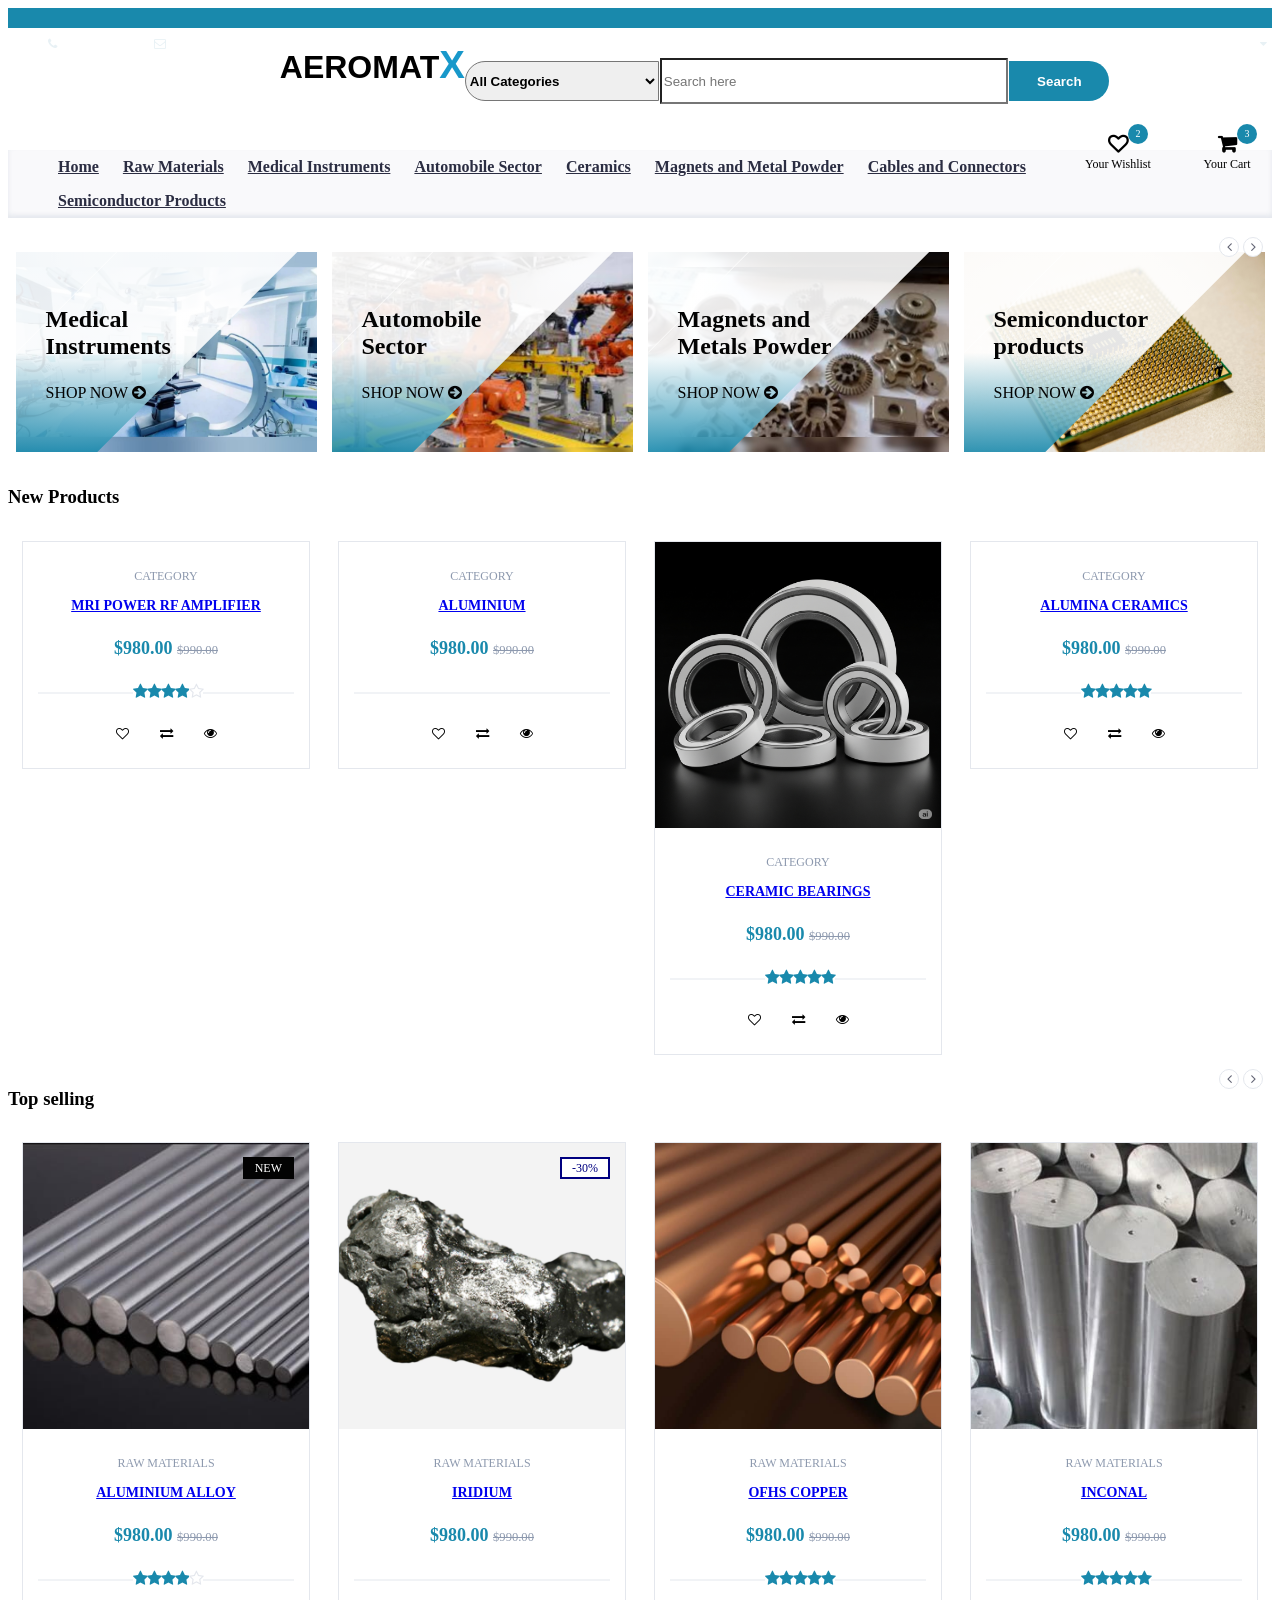
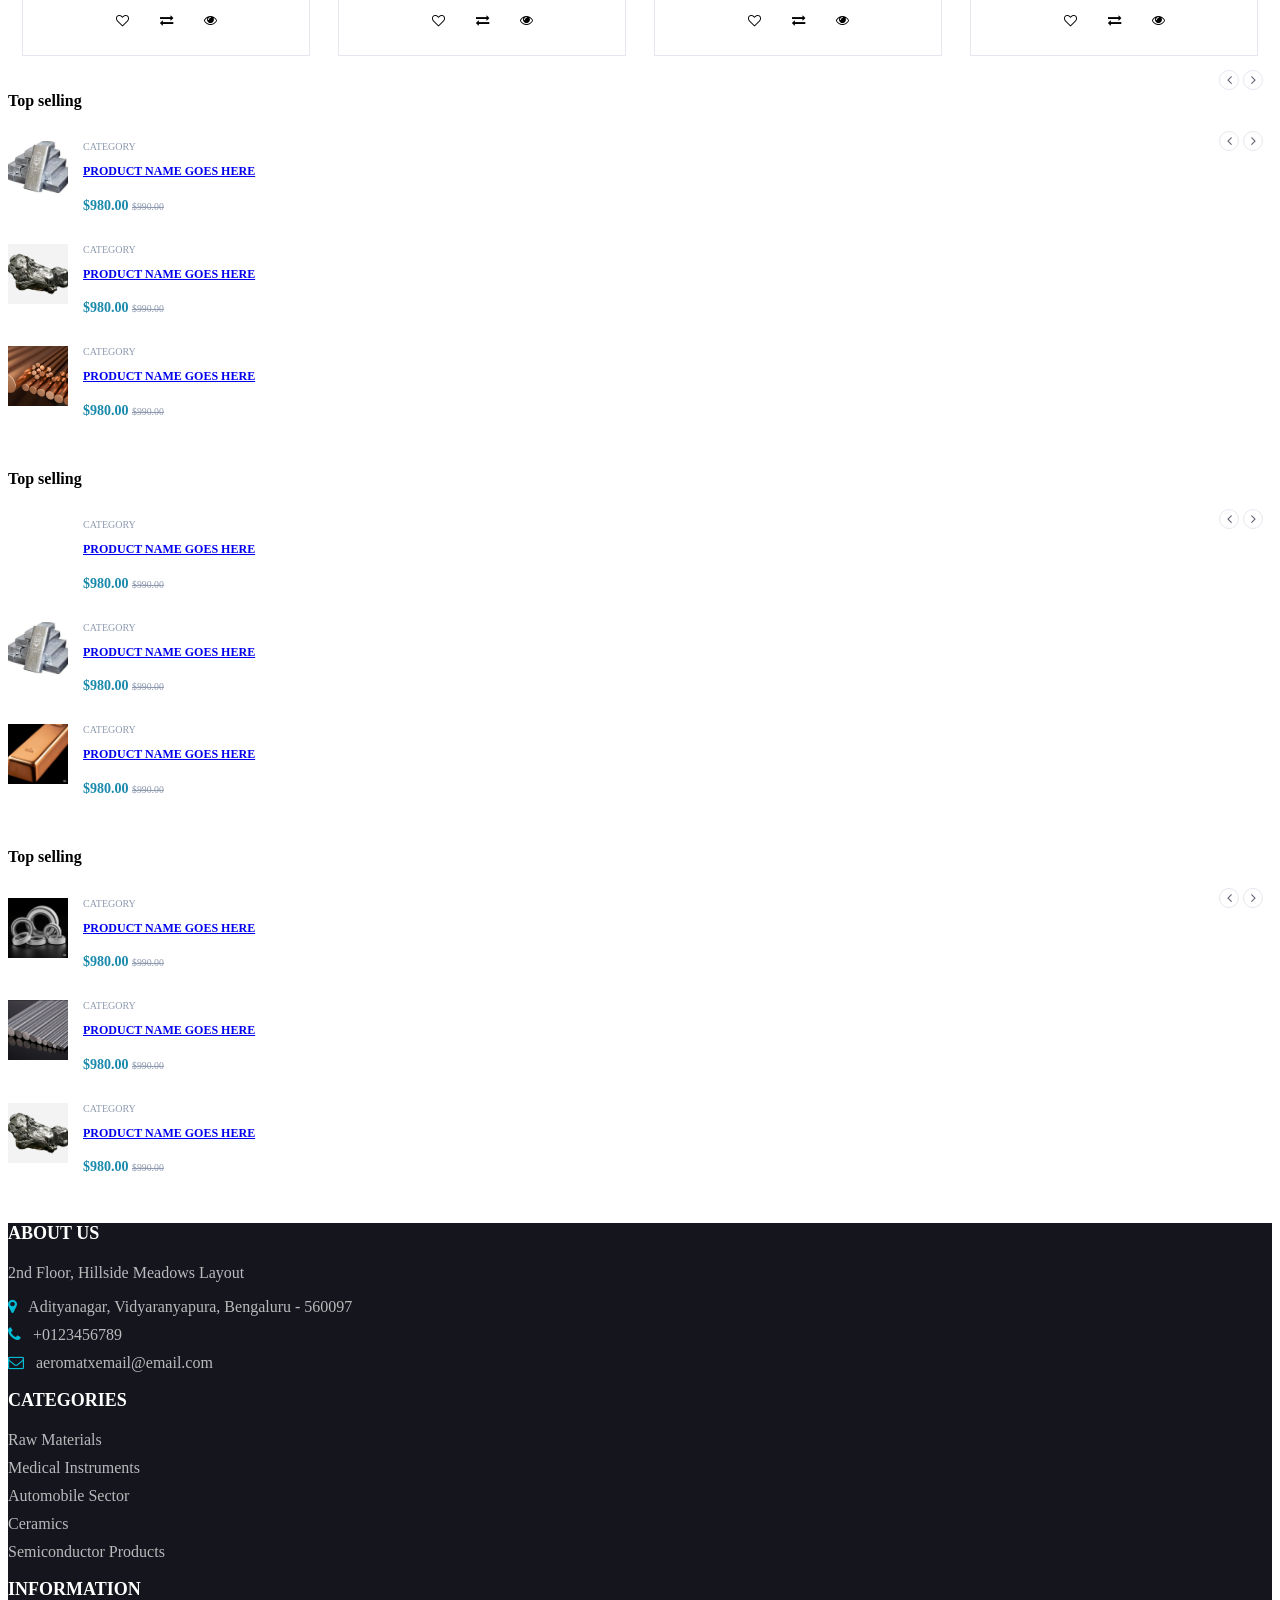
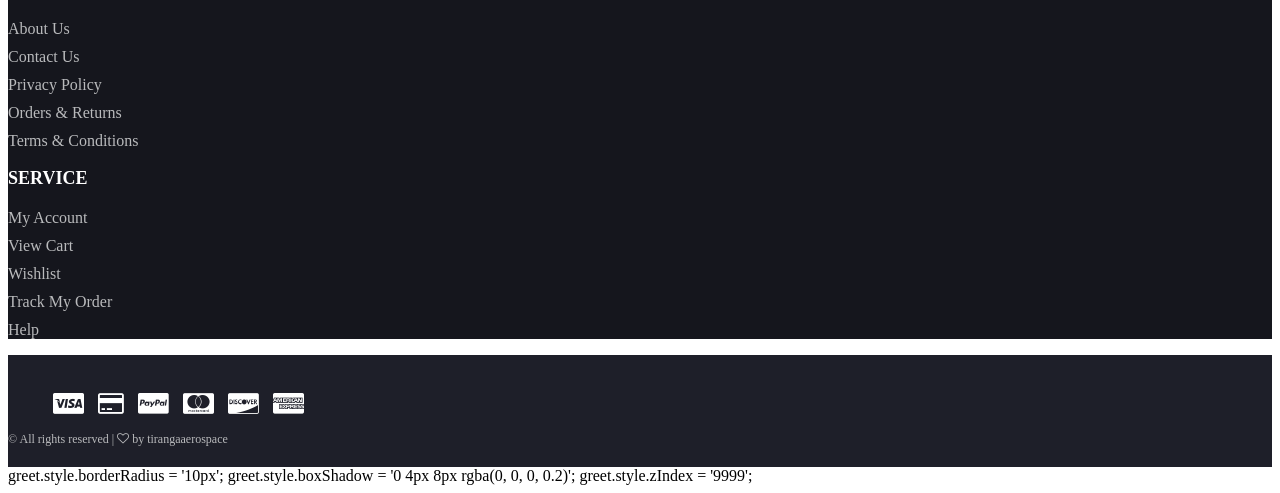
==== src/main/resources/static/index.html @ ff1bffb3 "Initial commit" ====
<!DOCTYPE html>
<html lang="en">
	<head>
		<meta charset="utf-8">
		<meta http-equiv="X-UA-Compatible" content="IE=edge">
		<meta name="viewport" content="width=device-width, initial-scale=1">
		 <!-- The above 3 meta tags *must* come first in the head; any other head content must come *after* these tags -->

		<title>AEROMATX</title>

		<!-- Google font -->
		<link href="https://fonts.googleapis.com/css?family=Montserrat:400,500,700" rel="stylesheet">

		<!-- Bootstrap -->
		<link type="text/css" rel="stylesheet" href="css/bootstrap.min.css"/>

		<!-- Slick -->
		<link type="text/css" rel="stylesheet" href="css/slick.css"/>
		<link type="text/css" rel="stylesheet" href="css/slick-theme.css"/>

		<!-- nouislider -->
		<link type="text/css" rel="stylesheet" href="css/nouislider.min.css"/>

		<!-- Font Awesome Icon -->
		<link rel="stylesheet" href="css/font-awesome.min.css">

		<!-- Custom stlylesheet -->
		<link type="text/css" rel="stylesheet" href="css/index.css"/>

		<!-- HTML5 shim and Respond.js for IE8 support of HTML5 elements and media queries -->
		<!-- WARNING: Respond.js doesn't work if you view the page via file:// -->
		<!--[if lt IE 9]>
		  <script src="https://oss.maxcdn.com/html5shiv/3.7.3/html5shiv.min.js"></script>
		  <script src="https://oss.maxcdn.com/respond/1.4.2/respond.min.js"></script>
		<![endif]-->

    </head>
	<style>
		
	</style>
	<body>
		<!-- HEADER -->
		<div id="header-placeholder"></div>
		<!-- /NAVIGATION -->

		<!-- SECTION -->
		<div class="section">
			<!-- container -->
			<div class="container">
				<!-- row -->
				<div class="row">
					<div class="col-md-12">
						<div class="section-title">
							<h3 class="title"></h3>
							<div class="section-nav">
								<div id="slick-nav-shop" class="products-slick-nav"></div>
							</div>
						</div>
						<div class="products-slick" data-nav="#slick-nav-shop">
							<!-- shop -->
							<div class="shop">
								<div class="shop-img">
									<img src="./img/rawm.jpg" alt="">
								</div>
								<div class="shop-body">
									<h3>Raw <br>Materials</h3>
									<a href="store.html" class="cta-btn">Shop now <i class="fa fa-arrow-circle-right"></i></a>
								</div>
							</div>
							<!-- /shop -->
							<!-- shop -->
							<div class="shop">
								<div class="shop-img">
									<img src="./img/medicalwww.jpeg" alt="">
								</div>
								<div class="shop-body">
									<h3>Medical <br>Instruments</h3>
									<a href="" class="cta-btn">Shop now <i class="fa fa-arrow-circle-right"></i></a>
								</div>
							</div>
							<!-- /shop -->
							<!-- shop -->
							<div class="shop">
								<div class="shop-img">
									<img src="./img/automobile2.jpeg" alt="">
								</div>
								<div class="shop-body">
									<h3>Automobile <br>Sector</h3>
									<a href="store.html" class="cta-btn">Shop now <i class="fa fa-arrow-circle-right"></i></a>
								</div>
							</div>
							<!-- /shop -->
							<!-- shop -->
							<div class="shop">
								<div class="shop-img">
									<img src="./img/metalsandpowder.jpeg" alt="">
								</div>
								<div class="shop-body">
									<h3>Magnets and <br>Metals Powder</h3>
									<a href="#" class="cta-btn">Shop now <i class="fa fa-arrow-circle-right"></i></a>
								</div>
							</div>
							<!-- /shop -->
							<!-- shop -->
							<div class="shop">
								<div class="shop-img">
									<img src="./img/semiconductor.jpg" alt="">
								</div>
								<div class="shop-body">
									<h3>Semiconductor<br>products</h3>
									<a href="#" class="cta-btn">Shop now <i class="fa fa-arrow-circle-right"></i></a>
								</div>
							</div>
							<!-- /shop -->
							 <div class="shop">
								<div class="shop-img">
									<img src="./img/semiconductor.jpg" alt="">
								</div>
								<div class="shop-body">
									<h3>Cermics</h3>
									<a href="#" class="cta-btn">Shop now <i class="fa fa-arrow-circle-right"></i></a>
								</div>
							</div>
							<!-- /shop -->
							 <div class="shop">
								<div class="shop-img">
									<img src="./img/cables-connectors-1173522.jpg" alt="">
								</div>
								<div class="shop-body">
									<h3>Cables<br>and Connectors</h3>
									<a href="#" class="cta-btn">Shop now <i class="fa fa-arrow-circle-right"></i></a>
								</div>
							</div>
							<!-- /shop -->
						</div>
					</div>
				</div>
				<!-- /row -->
			</div>
			<!-- /container -->
		</div>
		<!-- /SECTION -->

		<!-- SECTION -->
		<div class="section">
			<!-- container -->
			<div class="container">
				<!-- row -->
				<div class="row">

					<!-- section title -->
					<div class="col-md-12">
						<div class="section-title">
							<h3 class="title">New Products</h3>
							<!-- <div class="section-nav">
								<ul class="section-tab-nav tab-nav">
									<li class="active"><a data-toggle="tab" href="#tab1">Raw Materials</a></li>
									<li><a data-toggle="tab" href="#tab1">Medical Instruments</a></li>
									<li><a data-toggle="tab" href="#tab1">Automobile Sector</a></li>
									<li><a data-toggle="tab" href="#tab1">Ceramics</a></li>
									<li><a data-toggle="tab" href="#tab1">Magnets and Metal Powder</a></li>
									<li><a data-toggle="tab" href="#tab1">Cables and Connectors</a></li>
									<li><a data-toggle="tab" href="#tab1">Semiconductor Products</a></li>
								</ul>
							</div>
						</div>
					</div> -->
					<!-- /section title -->

					<!-- Products tab & slick -->
					<div class="col-md-12">
						<div class="row">
							<div class="products-tabs">
								<!-- tab -->
								<div id="tab1" class="tab-pane active">
									<div class="products-slick" data-nav="#slick-nav-1">
										<!-- product -->
										<div class="product">
											<div class="product-img">
												<img src="./img/RF Ablation generators.png" alt="">
												<div class="product-label">
													<span class="sale">-30%</span>
													<span class="new">NEW</span>
												</div>
											</div>
											<div class="product-body">
												<p class="product-category">Category</p>
												<h3 class="product-name"><a href="#">RF Ablation generators</a></h3>
												<h4 class="product-price">$980.00 <del class="product-old-price">$990.00</del></h4>
												<div class="product-rating">
													<i class="fa fa-star"></i>
													<i class="fa fa-star"></i>
													<i class="fa fa-star"></i>
													<i class="fa fa-star"></i>
													<i class="fa fa-star"></i>
												</div>
												<div class="product-btns">
													<button class="add-to-wishlist"><i class="fa fa-heart-o"></i><span class="tooltipp">add to wishlist</span></button>
													<button class="add-to-compare"><i class="fa fa-exchange"></i><span class="tooltipp">add to compare</span></button>
													<button class="quick-view"><i class="fa fa-eye"></i><span class="tooltipp">quick view</span></button>
												</div>
											</div>
											<div class="add-to-cart">
												<button class="add-to-cart-btn"><i class="fa fa-shopping-cart"></i> add to cart</button>
											</div>
										</div>
										<!-- /product -->

										<!-- product -->
										<div class="product">
											<div class="product-img">
												<img src="./img/mri power rf  amplifier.png" alt="">
												<div class="product-label">
													<span class="new">NEW</span>
												</div>
											</div>
											<div class="product-body">
												<p class="product-category">Category</p>
												<h3 class="product-name"><a href="#">MRI Power RF  Amplifier</a></h3>
												<h4 class="product-price">$980.00 <del class="product-old-price">$990.00</del></h4>
												<div class="product-rating">
													<i class="fa fa-star"></i>
													<i class="fa fa-star"></i>
													<i class="fa fa-star"></i>
													<i class="fa fa-star"></i>
													<i class="fa fa-star-o"></i>
												</div>
												<div class="product-btns">
													<button class="add-to-wishlist"><i class="fa fa-heart-o"></i><span class="tooltipp">add to wishlist</span></button>
													<button class="add-to-compare"><i class="fa fa-exchange"></i><span class="tooltipp">add to compare</span></button>
													<button class="quick-view"><i class="fa fa-eye"></i><span class="tooltipp">quick view</span></button>
												</div>
											</div>
											<div class="add-to-cart">
												<button class="add-to-cart-btn"><i class="fa fa-shopping-cart"></i> add to cart</button>
											</div>
										</div>
										<!-- /product -->

										<!-- product -->
										<div class="product">
											<div class="product-img">
												<img src="./img/aluminuim.png" alt="">
												<div class="product-label">
													<span class="sale">-30%</span>
												</div>
											</div>
											<div class="product-body">
												<p class="product-category">Category</p>
												<h3 class="product-name"><a href="#">Aluminium</a></h3>
												<h4 class="product-price">$980.00 <del class="product-old-price">$990.00</del></h4>
												<div class="product-rating">
												</div>
												<div class="product-btns">
													<button class="add-to-wishlist"><i class="fa fa-heart-o"></i><span class="tooltipp">add to wishlist</span></button>
													<button class="add-to-compare"><i class="fa fa-exchange"></i><span class="tooltipp">add to compare</span></button>
													<button class="quick-view"><i class="fa fa-eye"></i><span class="tooltipp">quick view</span></button>
												</div>
											</div>
											<div class="add-to-cart">
												<button class="add-to-cart-btn"><i class="fa fa-shopping-cart"></i> add to cart</button>
											</div>
										</div>
										<!-- /product -->

										<!-- product -->
										<div class="product">
											<div class="product-img">
												<img src="./img/ceramic bearings.png" alt="">
											</div>
											<div class="product-body">
												<p class="product-category">Category</p>
												<h3 class="product-name"><a href="#">Ceramic Bearings</a></h3>
												<h4 class="product-price">$980.00 <del class="product-old-price">$990.00</del></h4>
												<div class="product-rating">
													<i class="fa fa-star"></i>
													<i class="fa fa-star"></i>
													<i class="fa fa-star"></i>
													<i class="fa fa-star"></i>
													<i class="fa fa-star"></i>
												</div>
												<div class="product-btns">
													<button class="add-to-wishlist"><i class="fa fa-heart-o"></i><span class="tooltipp">add to wishlist</span></button>
													<button class="add-to-compare"><i class="fa fa-exchange"></i><span class="tooltipp">add to compare</span></button>
													<button class="quick-view"><i class="fa fa-eye"></i><span class="tooltipp">quick view</span></button>
												</div>
											</div>
											<div class="add-to-cart">
												<button class="add-to-cart-btn"><i class="fa fa-shopping-cart"></i> add to cart</button>
											</div>
										</div>
										<!-- /product -->

										<!-- product -->
										<div class="product">
											<div class="product-img">
												<img src="./img/alumina ceramics.png" alt="">
											</div>
											<div class="product-body">
												<p class="product-category">Category</p>
												<h3 class="product-name"><a href="#">Alumina Ceramics</a></h3>
												<h4 class="product-price">$980.00 <del class="product-old-price">$990.00</del></h4>
												<div class="product-rating">
													<i class="fa fa-star"></i>
													<i class="fa fa-star"></i>
													<i class="fa fa-star"></i>
													<i class="fa fa-star"></i>
													<i class="fa fa-star"></i>
												</div>
												<div class="product-btns">
													<button class="add-to-wishlist"><i class="fa fa-heart-o"></i><span class="tooltipp">add to wishlist</span></button>
													<button class="add-to-compare"><i class="fa fa-exchange"></i><span class="tooltipp">add to compare</span></button>
													<button class="quick-view"><i class="fa fa-eye"></i><span class="tooltipp">quick view</span></button>
												</div>
											</div>
											<div class="add-to-cart">
												<button class="add-to-cart-btn"><i class="fa fa-shopping-cart"></i> add to cart</button>
											</div>
										</div>
										<!-- /product -->
									</div>
									<div id="slick-nav-1" class="products-slick-nav"></div>
								</div>
								<!-- /tab -->
							</div>
						</div>
					</div>
					<!-- Products tab & slick -->

					
				</div>
				<!-- /row -->
			</div>
			<!-- /container -->
		</div>
		<!-- /SECTION -->

		<!-- HOT DEAL SECTION -->
		
		<!-- /HOT DEAL SECTION -->

		<!-- SECTION -->
		<div class="section">
			<!-- container -->
			<div class="container">
				<!-- row -->
				<div class="row">

					<!-- section title -->
					<div class="col-md-12">
						<div class="section-title">
							<h3 class="title">Top selling</h3>
							<!-- <div class="section-nav">
								<ul class="section-tab-nav tab-nav">
									<li class="active"><a data-toggle="tab" href="#tab2">Raw Materials</a></li>
									<li><a data-toggle="tab" href="#tab2">Cermics</a></li>
									<li><a data-toggle="tab" href="#tab2">Cables and Connectors</a></li>
									<li><a data-toggle="tab" href="#tab2">Cermics</a></li>
								</ul>
							</div> -->
						</div>
					</div>
					<!-- /section title -->

					<!-- Products tab & slick -->
					<div class="col-md-12">
						<div class="row">
							<div class="products-tabs">
								<!-- tab -->
								<div id="tab2" class="tab-pane fade in active">
									<div class="products-slick" data-nav="#slick-nav-2">
										<!-- product -->
										<div class="product">
											<div class="product-img">
												<img src="./img/image.png" alt="">
												<div class="product-label">
													<span class="sale">-30%</span>
													<span class="new">NEW</span>
												</div>
											</div>
											<div class="product-body">
												<p class="product-category">Raw Materials</p>
												<h3 class="product-name"><a href="#">Zinc Alloy</a></h3>
												<h4 class="product-price">$980.00 <del class="product-old-price">$990.00</del></h4>
												<div class="product-rating">
													<i class="fa fa-star"></i>
													<i class="fa fa-star"></i>
													<i class="fa fa-star"></i>
													<i class="fa fa-star"></i>
													<i class="fa fa-star"></i>
												</div>
												<div class="product-btns">
													<button class="add-to-wishlist"><i class="fa fa-heart-o"></i><span class="tooltipp">add to wishlist</span></button>
													<button class="add-to-compare"><i class="fa fa-exchange"></i><span class="tooltipp">add to compare</span></button>
													<button class="quick-view"><i class="fa fa-eye"></i><span class="tooltipp">quick view</span></button>
												</div>
											</div>
											<div class="add-to-cart">
												<button class="add-to-cart-btn"><i class="fa fa-shopping-cart"></i> add to cart</button>
											</div>
										</div>
										<!-- /product -->

										<!-- product -->
										<div class="product">
											<div class="product-img">
												<img src="./img/alluminum.jfif" alt="">
												<div class="product-label">
													<span class="new">NEW</span>
												</div>
											</div>
											<div class="product-body">
												<p class="product-category">Raw Materials</p>
												<h3 class="product-name"><a href="#">Aluminium Alloy</a></h3>
												<h4 class="product-price">$980.00 <del class="product-old-price">$990.00</del></h4>
												<div class="product-rating">
													<i class="fa fa-star"></i>
													<i class="fa fa-star"></i>
													<i class="fa fa-star"></i>
													<i class="fa fa-star"></i>
													<i class="fa fa-star-o"></i>
												</div>
												<div class="product-btns">
													<button class="add-to-wishlist"><i class="fa fa-heart-o"></i><span class="tooltipp">add to wishlist</span></button>
													<button class="add-to-compare"><i class="fa fa-exchange"></i><span class="tooltipp">add to compare</span></button>
													<button class="quick-view"><i class="fa fa-eye"></i><span class="tooltipp">quick view</span></button>
												</div>
											</div>
											<div class="add-to-cart">
												<button class="add-to-cart-btn"><i class="fa fa-shopping-cart"></i> add to cart</button>
											</div>
										</div>
										<!-- /product -->

										<!-- product -->
										<div class="product">
											<div class="product-img">
												<img src="./img/2e97265b-a2f1-4efa-891c-7fdc01ac7570.jfif" alt="">
												<div class="product-label">
													<span class="sale">-30%</span>
												</div>
											</div>
											<div class="product-body">
												<p class="product-category">Raw Materials</p>
												<h3 class="product-name"><a href="#">Iridium</a></h3>
												<h4 class="product-price">$980.00 <del class="product-old-price">$990.00</del></h4>
												<div class="product-rating">
												</div>
												<div class="product-btns">
													<button class="add-to-wishlist"><i class="fa fa-heart-o"></i><span class="tooltipp">add to wishlist</span></button>
													<button class="add-to-compare"><i class="fa fa-exchange"></i><span class="tooltipp">add to compare</span></button>
													<button class="quick-view"><i class="fa fa-eye"></i><span class="tooltipp">quick view</span></button>
												</div>
											</div>
											<div class="add-to-cart">
												<button class="add-to-cart-btn"><i class="fa fa-shopping-cart"></i> add to cart</button>
											</div>
										</div>
										<!-- /product -->

										<!-- product -->
										<div class="product">
											<div class="product-img">
												<img src="./img/2ef3153d-b7f2-46d1-a479-401db5af9c63.jfif" alt="">
											</div>
											<div class="product-body">
												<p class="product-category">Raw Materials</p>
												<h3 class="product-name"><a href="#">OFHS copper</a></h3>
												<h4 class="product-price">$980.00 <del class="product-old-price">$990.00</del></h4>
												<div class="product-rating">
													<i class="fa fa-star"></i>
													<i class="fa fa-star"></i>
													<i class="fa fa-star"></i>
													<i class="fa fa-star"></i>
													<i class="fa fa-star"></i>
												</div>
												<div class="product-btns">
													<button class="add-to-wishlist"><i class="fa fa-heart-o"></i><span class="tooltipp">add to wishlist</span></button>
													<button class="add-to-compare"><i class="fa fa-exchange"></i><span class="tooltipp">add to compare</span></button>
													<button class="quick-view"><i class="fa fa-eye"></i><span class="tooltipp">quick view</span></button>
												</div>
											</div>
											<div class="add-to-cart">
												<button class="add-to-cart-btn"><i class="fa fa-shopping-cart"></i> add to cart</button>
											</div>
										</div>
										<!-- /product -->

										<!-- product -->
										<div class="product">
											<div class="product-img">
												<img src="./img/incoel.jfif" alt="">
											</div>
											<div class="product-body">
												<p class="product-category">Raw Materials</p>
												<h3 class="product-name"><a href="#">Inconal</a></h3>
												<h4 class="product-price">$980.00 <del class="product-old-price">$990.00</del></h4>
												<div class="product-rating">
													<i class="fa fa-star"></i>
													<i class="fa fa-star"></i>
													<i class="fa fa-star"></i>
													<i class="fa fa-star"></i>
													<i class="fa fa-star"></i>
												</div>
												<div class="product-btns">
													<button class="add-to-wishlist"><i class="fa fa-heart-o"></i><span class="tooltipp">add to wishlist</span></button>
													<button class="add-to-compare"><i class="fa fa-exchange"></i><span class="tooltipp">add to compare</span></button>
													<button class="quick-view"><i class="fa fa-eye"></i><span class="tooltipp">quick view</span></button>
												</div>
											</div>
											<div class="add-to-cart">
												<button class="add-to-cart-btn"><i class="fa fa-shopping-cart"></i> add to cart</button>
											</div>
										</div>
										<!-- /product -->
									</div>
									<div id="slick-nav-2" class="products-slick-nav"></div>
								</div>
								<!-- /tab -->
							</div>
						</div>
					</div>
					<!-- /Products tab & slick -->
				</div>
				<!-- /row -->
			</div>
			<!-- /container -->
		</div>
		<!-- /SECTION -->

		<!-- SECTION -->
		<div class="section">
			<!-- container -->
			<div class="container">
				<!-- row -->
				<div class="row">
					<div class="col-md-4 col-xs-6">
						<div class="section-title">
							<h4 class="title">Top selling</h4>
							<div class="section-nav">
								<div id="slick-nav-3" class="products-slick-nav"></div>
							</div>
						</div>

						<div class="products-widget-slick" data-nav="#slick-nav-3">
							<div>
								<!-- product widget -->
								<div class="product-widget">
									<div class="product-img">
										<img src="./img/alumina ceramics.png" alt="">
									</div>
									<div class="product-body">
										<p class="product-category">Category</p>
										<h3 class="product-name"><a href="#">product name goes here</a></h3>
										<h4 class="product-price">$980.00 <del class="product-old-price">$990.00</del></h4>
									</div>
								</div>
								<!-- /product widget -->

								<!-- product widget -->
								<div class="product-widget">
									<div class="product-img">
										<img src="./img/incoel.jfif" alt="">
									</div>
									<div class="product-body">
										<p class="product-category">Category</p>
										<h3 class="product-name"><a href="#">product name goes here</a></h3>
										<h4 class="product-price">$980.00 <del class="product-old-price">$990.00</del></h4>
									</div>
								</div>
								<!-- /product widget -->

								<!-- product widget -->
								<div class="product-widget">
									<div class="product-img">
										<img src="./img/copperbar.png" alt="">
									</div>
									<div class="product-body">
										<p class="product-category">Category</p>
										<h3 class="product-name"><a href="#">product name goes here</a></h3>
										<h4 class="product-price">$980.00 <del class="product-old-price">$990.00</del></h4>
									</div>
								</div>
								<!-- product widget -->
							</div>

							<div>
								<!-- product widget -->
								<div class="product-widget">
									<div class="product-img">
										<img src="./img/image.png" alt="">
									</div>
									<div class="product-body">
										<p class="product-category">Category</p>
										<h3 class="product-name"><a href="#">product name goes here</a></h3>
										<h4 class="product-price">$980.00 <del class="product-old-price">$990.00</del></h4>
									</div>
								</div>
								<!-- /product widget -->

								<!-- product widget -->
								<div class="product-widget">
									<div class="product-img">
										<img src="./img/2e97265b-a2f1-4efa-891c-7fdc01ac7570.jfif" alt="">
									</div>
									<div class="product-body">
										<p class="product-category">Category</p>
										<h3 class="product-name"><a href="#">product name goes here</a></h3>
										<h4 class="product-price">$980.00 <del class="product-old-price">$990.00</del></h4>
									</div>
								</div>
								<!-- /product widget -->

								<!-- product widget -->
								<div class="product-widget">
									<div class="product-img">
										<img src="./img/2ef3153d-b7f2-46d1-a479-401db5af9c63.jfif" alt="">
									</div>
									<div class="product-body">
										<p class="product-category">Category</p>
										<h3 class="product-name"><a href="#">product name goes here</a></h3>
										<h4 class="product-price">$980.00 <del class="product-old-price">$990.00</del></h4>
									</div>
								</div>
								<!-- product widget -->
							</div>
						</div>
					</div>

					<div class="col-md-4 col-xs-6">
						<div class="section-title">
							<h4 class="title">Top selling</h4>
							<div class="section-nav">
								<div id="slick-nav-4" class="products-slick-nav"></div>
							</div>
						</div>

						<div class="products-widget-slick" data-nav="#slick-nav-4">
							<div>
								<!-- product widget -->
								<div class="product-widget">
									<div class="product-img">
										<img src="./img/alluminum.jfif" alt="">
									</div>
									<div class="product-body">
										<p class="product-category">Category</p>
										<h3 class="product-name"><a href="#">product name goes here</a></h3>
										<h4 class="product-price">$980.00 <del class="product-old-price">$990.00</del></h4>
									</div>
								</div>
								<!-- /product widget -->

								<!-- product widget -->
								<div class="product-widget">
									<div class="product-img">
										<img src="./img/ceramic bearings.png" alt="">
									</div>
									<div class="product-body">
										<p class="product-category">Category</p>
										<h3 class="product-name"><a href="#">product name goes here</a></h3>
										<h4 class="product-price">$980.00 <del class="product-old-price">$990.00</del></h4>
									</div>
								</div>
								<!-- /product widget -->

								<!-- product widget -->
								<div class="product-widget">
									<div class="product-img">
										<img src="./img/alluminum.jfif" alt="">
									</div>
									<div class="product-body">
										<p class="product-category">Category</p>
										<h3 class="product-name"><a href="#">product name goes here</a></h3>
										<h4 class="product-price">$980.00 <del class="product-old-price">$990.00</del></h4>
									</div>
								</div>
								<!-- product widget -->
							</div>

							<div>
								<!-- product widget -->
								<div class="product-widget">
									<div class="product-img">
										<img src="./img/alumina ceramics.png" alt="">
									</div>
									<div class="product-body">
										<p class="product-category">Category</p>
										<h3 class="product-name"><a href="#">product name goes here</a></h3>
										<h4 class="product-price">$980.00 <del class="product-old-price">$990.00</del></h4>
									</div>
								</div>
								<!-- /product widget -->

								<!-- product widget -->
								<div class="product-widget">
									<div class="product-img">
										<img src="./img/image.png" alt="">
									</div>
									<div class="product-body">
										<p class="product-category">Category</p>
										<h3 class="product-name"><a href="#">product name goes here</a></h3>
										<h4 class="product-price">$980.00 <del class="product-old-price">$990.00</del></h4>
									</div>
								</div>
								<!-- /product widget -->

								<!-- product widget -->
								<div class="product-widget">
									<div class="product-img">
										<img src="./img/copperbar.png" alt="">
									</div>
									<div class="product-body">
										<p class="product-category">Category</p>
										<h3 class="product-name"><a href="#">product name goes here</a></h3>
										<h4 class="product-price">$980.00 <del class="product-old-price">$990.00</del></h4>
									</div>
								</div>
								<!-- product widget -->
							</div>
						</div>
					</div>

					<div class="clearfix visible-sm visible-xs"></div>

					<div class="col-md-4 col-xs-6">
						<div class="section-title">
							<h4 class="title">Top selling</h4>
							<div class="section-nav">
								<div id="slick-nav-5" class="products-slick-nav"></div>
							</div>
						</div>

						<div class="products-widget-slick" data-nav="#slick-nav-5">
							<div>
								<!-- product widget -->
								<div class="product-widget">
									<div class="product-img">
										<img src="./img/alluminum.jfif" alt="">
									</div>
									<div class="product-body">
										<p class="product-category">Category</p>
										<h3 class="product-name"><a href="#">product name goes here</a></h3>
										<h4 class="product-price">$980.00 <del class="product-old-price">$990.00</del></h4>
									</div>
								</div>
								<!-- /product widget -->

								<!-- product widget -->
								<div class="product-widget">
									<div class="product-img">
										<img src="./img/ceramic bearings.png" alt="">
									</div>
									<div class="product-body">
										<p class="product-category">Category</p>
										<h3 class="product-name"><a href="#">product name goes here</a></h3>
										<h4 class="product-price">$980.00 <del class="product-old-price">$990.00</del></h4>
									</div>
								</div>
								<!-- /product widget -->

								<!-- product widget -->
								<div class="product-widget">
									<div class="product-img">
										<img src="./img/2ef3153d-b7f2-46d1-a479-401db5af9c63.jfif" alt="">
									</div>
									<div class="product-body">
										<p class="product-category">Category</p>
										<h3 class="product-name"><a href="#">product name goes here</a></h3>
										<h4 class="product-price">$980.00 <del class="product-old-price">$990.00</del></h4>
									</div>
								</div>
								<!-- product widget -->
							</div>

							<div>
								<!-- product widget -->
								<div class="product-widget">
									<div class="product-img">
										<img src="./img/ceramic bearings.png" alt="">
									</div>
									<div class="product-body">
										<p class="product-category">Category</p>
										<h3 class="product-name"><a href="#">product name goes here</a></h3>
										<h4 class="product-price">$980.00 <del class="product-old-price">$990.00</del></h4>
									</div>
								</div>
								<!-- /product widget -->

								<!-- product widget -->
								<div class="product-widget">
									<div class="product-img">
										<img src="./img/alluminum.jfif" alt="">
									</div>
									<div class="product-body">
										<p class="product-category">Category</p>
										<h3 class="product-name"><a href="#">product name goes here</a></h3>
										<h4 class="product-price">$980.00 <del class="product-old-price">$990.00</del></h4>
									</div>
								</div>
								<!-- /product widget -->

								<!-- product widget -->
								<div class="product-widget">
									<div class="product-img">
										<img src="./img/2e97265b-a2f1-4efa-891c-7fdc01ac7570.jfif" alt="">
									</div>
									<div class="product-body">
										<p class="product-category">Category</p>
										<h3 class="product-name"><a href="#">product name goes here</a></h3>
										<h4 class="product-price">$980.00 <del class="product-old-price">$990.00</del></h4>
									</div>
								</div>
								<!-- product widget -->
							</div>
						</div>
					</div>

				</div>
				<!-- /row -->
			</div>
			<!-- /container -->
		</div>
		<!-- /SECTION -->
	</div>
		<!-- FOOTER -->
		 

<!-- /FOOTER -->
 <div id="footer-placeholder"></div>
 


		<!-- jQuery Plugins -->
		<script src="js/jquery.min.js"></script>
		<script src="js/bootstrap.min.js"></script>
		<script src="js/slick.min.js"></script>
		<script src="js/nouislider.min.js"></script>
		<script src="js/jquery.zoom.min.js"></script>
		<script src="js/main1.js"></script>
		<script src="js/load-partials.js"></script>
		<script src="js/navigation.js"></script>

		<!-- to display user with login greeting message -->
		<script>
function waitForElement(selector, callback) {
    const checkExist = setInterval(() => {
        const el = document.querySelector(selector);
        if (el) {
            clearInterval(checkExist);
            callback(el);
        }
    }, 100); // check every 100ms
}

// Wait for header to fully load and #userDisplay to appear
waitForElement('#userDisplay', (userDisplay) => {
    const username = localStorage.getItem('userUsername');
    const justLoggedIn = localStorage.getItem('justLoggedIn');

    if (username) {
        userDisplay.textContent = username;

        // 🔄 Replace <i> icon with "Welcome"
        const iconElement = userDisplay.previousElementSibling;
        if (iconElement && iconElement.tagName === 'I') {
            iconElement.outerHTML = '<span style="margin-right: 5px;">Welcome</span>';
        }

        if (justLoggedIn === 'true') {
            const greet = document.createElement('div');
            greet.textContent = `Hello, ${username}!`;
            greet.style.position = 'fixed';
            greet.style.top = '20px';
            greet.style.left = '50%';
            greet.style.transform = 'translateX(-50%)';
            greet.style.backgroundColor = '#1989AC';
            greet.style.color = 'white';
            greet.style.padding = '10px 20px';
            greet.style.borderRadius = '10px';
            greet.style.boxShadow = '0 4px 8px rgba(0, 0, 0, 0.2)';
            greet.style.zIndex = '9999';
            greet.style.fontSize = '16px';
            document.body.appendChild(greet);

            setTimeout(() => {
                greet.remove();
            }, 3000);

            localStorage.removeItem('justLoggedIn');
        }
    }
});

</script>
<script>
document.addEventListener("DOMContentLoaded", () => {
  // Show username
  const username = localStorage.getItem("userUsername");
  const display = document.getElementById("userDisplay");
  if (username && display) {
    display.textContent = username;
  }

  // Optional: Click toggle (instead of hover)
  const profileToggle = document.getElementById('profileToggle');
  const profileLi = document.querySelector('.profile-dropdown');
  if (profileToggle && profileLi) {
    profileToggle.addEventListener('click', (e) => {
      e.preventDefault();
      profileLi.classList.toggle('active');
    });

    // Close when clicking outside
    document.addEventListener('click', (event) => {
      if (!profileLi.contains(event.target)) {
        profileLi.classList.remove('active');
      }
    });
  }
});
</script>


        greet.style.borderRadius = '10px';
                greet.style.boxShadow = '0 4px 8px rgba(0, 0, 0, 0.2)';
                greet.style.zIndex = '9999';
        






	</body>
</html>
---- src/main/resources/static/css/nouislider.min.css ----
/*! nouislider - 10.0.0 - 2017-05-28 14:52:48 */.noUi-target,.noUi-target *{-webkit-touch-callout:none;-webkit-tap-highlight-color:transparent;-webkit-user-select:none;-ms-touch-action:none;touch-action:none;-ms-user-select:none;-moz-user-select:none;user-select:none;-moz-box-sizing:border-box;box-sizing:border-box}.noUi-target{position:relative;direction:ltr}.noUi-base{width:100%;height:100%;position:relative;z-index:1}.noUi-connect{position:absolute;right:0;top:0;left:0;bottom:0}.noUi-origin{position:absolute;height:0;width:0}.noUi-handle{position:relative;z-index:1}.noUi-state-tap .noUi-connect,.noUi-state-tap .noUi-origin{-webkit-transition:top .3s,right .3s,bottom .3s,left .3s;transition:top .3s,right .3s,bottom .3s,left .3s}.noUi-state-drag *{cursor:inherit!important}.noUi-base,.noUi-handle{-webkit-transform:translate3d(0,0,0);transform:translate3d(0,0,0)}.noUi-horizontal{height:18px}.noUi-horizontal .noUi-handle{width:34px;height:28px;left:-17px;top:-6px}.noUi-vertical{width:18px}.noUi-vertical .noUi-handle{width:28px;height:34px;left:-6px;top:-17px}.noUi-target{background:#FAFAFA;border-radius:4px;border:1px solid #D3D3D3;box-shadow:inset 0 1px 1px #F0F0F0,0 3px 6px -5px #BBB}.noUi-connect{background:#3FB8AF;border-radius:4px;box-shadow:inset 0 0 3px rgba(51,51,51,.45);-webkit-transition:background 450ms;transition:background 450ms}.noUi-draggable{cursor:ew-resize}.noUi-vertical .noUi-draggable{cursor:ns-resize}.noUi-handle{border:1px solid #D9D9D9;border-radius:3px;background:#FFF;cursor:default;box-shadow:inset 0 0 1px #FFF,inset 0 1px 7px #EBEBEB,0 3px 6px -3px #BBB}.noUi-active{box-shadow:inset 0 0 1px #FFF,inset 0 1px 7px #DDD,0 3px 6px -3px #BBB}.noUi-handle:after,.noUi-handle:before{content:"";display:block;position:absolute;height:14px;width:1px;background:#E8E7E6;left:14px;top:6px}.noUi-handle:after{left:17px}.noUi-vertical .noUi-handle:after,.noUi-vertical .noUi-handle:before{width:14px;height:1px;left:6px;top:14px}.noUi-vertical .noUi-handle:after{top:17px}[disabled] .noUi-connect{background:#B8B8B8}[disabled] .noUi-handle,[disabled].noUi-handle,[disabled].noUi-target{cursor:not-allowed}.noUi-pips,.noUi-pips *{-moz-box-sizing:border-box;box-sizing:border-box}.noUi-pips{position:absolute;color:#999}.noUi-value{position:absolute;white-space:nowrap;text-align:center}.noUi-value-sub{color:#ccc;font-size:10px}.noUi-marker{position:absolute;background:#CCC}.noUi-marker-large,.noUi-marker-sub{background:#AAA}.noUi-pips-horizontal{padding:10px 0;height:80px;top:100%;left:0;width:100%}.noUi-value-horizontal{-webkit-transform:translate3d(-50%,50%,0);transform:translate3d(-50%,50%,0)}.noUi-marker-horizontal.noUi-marker{margin-left:-1px;width:2px;height:5px}.noUi-marker-horizontal.noUi-marker-sub{height:10px}.noUi-marker-horizontal.noUi-marker-large{height:15px}.noUi-pips-vertical{padding:0 10px;height:100%;top:0;left:100%}.noUi-value-vertical{-webkit-transform:translate3d(0,50%,0);transform:translate3d(0,50%,0);padding-left:25px}.noUi-marker-vertical.noUi-marker{width:5px;height:2px;margin-top:-1px}.noUi-marker-vertical.noUi-marker-sub{width:10px}.noUi-marker-vertical.noUi-marker-large{width:15px}.noUi-tooltip{display:block;position:absolute;border:1px solid #D9D9D9;border-radius:3px;background:#fff;color:#000;padding:5px;text-align:center;white-space:nowrap}.noUi-horizontal .noUi-tooltip{-webkit-transform:translate(-50%,0);transform:translate(-50%,0);left:50%;bottom:120%}.noUi-vertical .noUi-tooltip{-webkit-transform:translate(0,-50%);transform:translate(0,-50%);top:50%;right:120%}
---- src/main/resources/static/css/index.css ----
/*=========================================================
	03 -> Navigation
===========================================================*/

 /* Navigation Bar Background and Shade  */
 /* #navigation {
  background-color: #f9f9fb;
  box-shadow: inset 0 -3px 5px #e4e7ed;
  border: none;
}

.main-nav > li {
  display: inline-block;
}


.main-nav > li > a {
  display: inline-block;
  padding: 8px 10px;
  border-radius: 20px;
  font-weight: 600;
  color: #2B2D42;
  transition: all 0.2s ease-in-out;
}


.main-nav > li > a:hover,
.main-nav > li > a:focus,
.main-nav > li.active > a {
  background-color: #1989AC;
  color: white;
  text-decoration: none;
}


.main-nav > li > a:after {
  display: none;
}  */


/*=========================================================
	01 -> CATEGORY SHOP
===========================================================*/
.shop .shop-body h3 {
    color: #030303;
    font-size: 24px ;
    font-weight: 700;
}

.shop {
  position: relative;
  overflow: hidden;
  margin: 15px 7.5px;
}

.shop:before {
  content: "";
  position: absolute;
  top: 0;
  bottom: 0;
  left: 0px;
  width: 60%;
  background:linear-gradient(white,white,#1989AC);

  opacity: 0.9;
  -webkit-transform: skewX(-45deg);
  -ms-transform: skewX(-45deg);
  transform: skewX(-45deg);
}

.shop:after {
  content: "";
  position: absolute;
  top: 0;
  bottom: 0;
  left: 1px;
  width: 100%;
  background:linear-gradient(white,white,#1989AC);
  opacity: 0.9;
  -webkit-transform: skewX(-45deg) translateX(-100%);
  -ms-transform: skewX(-45deg) translateX(-100%);
  transform: skewX(-45deg) translateX(-100%);
}

.shop .shop-img {
  position: relative;
  background-color: #a93b3b;
  z-index: -1;
}

.shop .shop-img>img {
  width: 100%;
  -webkit-transition: 0.2s all;
  transition: 0.2s all;
}

.shop:hover .shop-img>img {
  -webkit-transform: scale(1.1);
  -ms-transform: scale(1.1);
  transform: scale(1.1);
}

.shop .shop-body {
  position: absolute;
  top: 0;
  width: 75%;
  padding: 30px;
  z-index: 10;
}

.shop .shop-body h3 {
  color: #030303;
  font-size: ;
}

.shop .shop-body .cta-btn {
  color: #030303;
  text-transform: uppercase;
  font-weight: 200;
  text-decoration: none;
}



/*=========================================================
	02 -> PRODUCT
===========================================================*/

/*----------------------------*\
	product
\*----------------------------*/

.product {
  position: relative;
  margin: 15px 0px;
  -webkit-box-shadow: 0px 0px 0px 0px #E4E7ED, 0px 0px 0px 1px #E4E7ED;
  box-shadow: 0px 0px 0px 0px #E4E7ED, 0px 0px 0px 1px #E4E7ED;
  -webkit-transition: 0.2s all;
  transition: 0.2s all;
}

.product:hover {
  -webkit-box-shadow: 0px 0px 6px 0px #E4E7ED, 0px 0px 0px 2px #1989AC;
  box-shadow: 0px 0px 6px 0px #E4E7ED, 0px 0px 0px 2px #1989AC;
}

.product .product-img {
  position: relative;
}

.product .product-img>img {
  width: 100%;
}

.product .product-img .product-label {
  position: absolute;
  top: 15px;
  right: 15px;
}

.product .product-img .product-label>span {
  border: 2px solid;
  padding: 2px 10px;
  font-size: 12px;
}

.product .product-img .product-label>span.sale {
  background-color: #FFF;
  border-color: #navy;
  color: navy;
}

.product .product-img .product-label>span.new {
  background-color: #030303;
  border-color: #030303;
  color: #FFF;
}

.product .product-body {
  position: relative;
  padding: 15px;
  background-color: #FFF;
  text-align: center;
  z-index: 20;
}

.product .product-body .product-category {
  text-transform: uppercase;
  font-size: 12px;
  color: #8D99AE;
}

.product .product-body .product-name {
  text-transform: uppercase;
  font-size: 14px;
}

.product .product-body .product-name>a {
  font-weight: 700;
}

.product .product-body .product-name>a:hover, .product .product-body .product-name>a:focus {
  color: #navy;
}

.product .product-body .product-price {
  color: #1989AC;
  font-size: 18px;
}

.product .product-body .product-price .product-old-price {
  font-size: 70%;
  font-weight: 400;
  color: #8D99AE;
}

.product .product-body .product-rating {
  position: relative;
  margin: 15px 0px 10px;
  height: 20px;
}

.product .product-body .product-rating>i {
  position: relative;
  width: 14px;
  margin-right: -4px;
  background: #FFF;
  color: #E4E7ED;
  z-index: 10;
}

.product .product-body .product-rating>i.fa-star {
  color: #1989AC;
}

.product .product-body .product-rating:after {
  content: "";
  position: absolute;
  top: 50%;
  left: 0;
  right: 0;
  -webkit-transform: translateY(-50%);
  -ms-transform: translateY(-50%);
  transform: translateY(-50%);
  height: 1px;
  background-color: #E4E7ED;
}

.product .product-body .product-btns>button {
  position: relative;
  width: 40px;
  height: 40px;
  line-height: 40px;
  background: transparent;
  border: none;
  -webkit-transition: 0.2s all;
  transition: 0.2s all;
}

.product .product-body .product-btns>button:hover {
  background-color: #E4E7ED;
  color: #1989AC;
  border-radius: 50%;
}

.product .product-body .product-btns>button .tooltipp {
  position: absolute;
  bottom: 100%;
  left: 50%;
  -webkit-transform: translate(-50%, -15px);
  -ms-transform: translate(-50%, -15px);
  transform: translate(-50%, -15px);
  width: 150px;
  padding: 10px;
  font-size: 12px;
  line-height: 10px;
  background: #1e1f29;
  color: #FFF;
  text-transform: uppercase;
  z-index: 10;
  opacity: 0;
  visibility: hidden;
  -webkit-transition: 0.2s all;
  transition: 0.2s all;
}

.product .product-body .product-btns>button:hover .tooltipp {
  opacity: 1;
  visibility: visible;
  -webkit-transform: translate(-50%, -5px);
  -ms-transform: translate(-50%, -5px);
  transform: translate(-50%, -5px);
}

.product .add-to-cart {
  position: absolute;
  left: 1px;
  right: 1px;
  bottom: 1px;
  padding: 15px;
  background: #FFF;
  text-align: center;
  -webkit-transform: translateY(0%);
  -ms-transform: translateY(0%);
  transform: translateY(0%);
  -webkit-transition: 0.2s all;
  transition: 0.2s all;
  z-index: 2;
}

.product:hover .add-to-cart {
  -webkit-transform: translateY(100%);
  -ms-transform: translateY(100%);
  transform: translateY(100%);
}

.product .add-to-cart .add-to-cart-btn {
  position: relative;
  border: 2px solid transparent;
  height: 40px;
  padding: 0 30px;
  background-color: #1989AC;
  color: #FFF;
  text-transform: uppercase;
  font-weight: 700;
  border-radius: 40px;
  -webkit-transition: 0.2s all;
  transition: 0.2s all;
}

.product .add-to-cart .add-to-cart-btn>i {
  position: absolute;
  left: 0;
  top: 0;
  width: 40px;
  height: 40px;
  line-height: 38px;
  color: #1989AC;
  opacity: 0;
  visibility: hidden;
}

.product .add-to-cart .add-to-cart-btn:hover {
  background-color: #FFF;
  color: #1989AC;
  border-color: #1989AC;
  padding: 0px 30px 0px 50px;
}

.product .add-to-cart .add-to-cart-btn:hover>i {
  opacity: 1;
  visibility: visible;
}

/*----------------------------*\
	Widget product
\*----------------------------*/

.product-widget {
  position: relative;
}

.product-widget+.product-widget {
  margin: 30px 0px;
}

.product-widget .product-img {
  position: absolute;
  left: 0px;
  top: 0px;
  width: 60px;
}

.product-widget .product-img>img {
  width: 100%;
}

.product-widget .product-body {
  padding-left: 75px;
  min-height: 60px;
}

.product-widget .product-body .product-category {
  text-transform: uppercase;
  font-size: 10px;
  color: #8D99AE;
}

.product-widget .product-body .product-name {
  text-transform: uppercase;
  font-size: 12px;
}

.product-widget .product-body .product-name>a {
  font-weight: 700;
}

.product-widget .product-body .product-name>a:hover, .product-widget .product-body .product-name>a:focus {
  color: #1989AC;
}

.product-widget .product-body .product-price {
  font-size: 14px;
  color: #1989AC;
}

.product-widget .product-body .product-price .product-old-price {
  font-size: 70%;
  font-weight: 400;
  color: #8D99AE;
}

.product-widget .product-body .product-price .qty {
  font-weight: 400;
  margin-right: 10px;
}

.product-widget .delete {
  position: absolute;
  top: 0;
  left: 0;
  height: 14px;
  width: 14px;
  text-align: center;
  font-size: 10px;
  padding: 0;
  background: #1e1f29;
  border: none;
  color: #FFF;
}

/*----------------------------*\
	Products slick
\*----------------------------*/

.products-slick .slick-list {
  padding-bottom: 60px;
  margin-bottom: -60px;
  z-index: 2;
}

.products-slick .product.slick-slide {
  margin: 15px;
}

.products-tabs>.tab-pane {
  display: block;
  height: 0;
  opacity: 0;
  visibility: hidden;
  overflow-y: hidden;
  padding-bottom: 60px;
  margin-bottom: -60px;
}

.products-tabs>.tab-pane.active {
  opacity: 1;
  visibility: visible;
  height: auto;
}

.products-slick-nav {
  position: absolute;
  right: 15px;
  z-index: 10;
}

.products-slick-nav .slick-prev, .products-slick-nav .slick-next {
  position: static;
  -webkit-transform: none;
  -ms-transform: none;
  transform: none;
  width: 20px;
  height: 20px;
  display: inline-block !important;
  margin: 0px 2px;
}

.products-slick-nav .slick-prev:before, .products-slick-nav .slick-next:before {
  font-size: 14px;
}

/*=========================================================
	07 -> PRODUCTS PAGE
===========================================================*/













/*=========================================================
	08 -> PRODUCT DETAILS PAGE
===========================================================*/

/*----------------------------*\
	Product view
\*----------------------------*/

#product-main-img .slick-prev {
  -webkit-transform: translateX(-15px);
  -ms-transform: translateX(-15px);
  transform: translateX(-15px);
  left: 15px;
}

#product-main-img .slick-next {
  -webkit-transform: translateX(15px);
  -ms-transform: translateX(15px);
  transform: translateX(15px);
  right: 15px;
}

#product-main-img .slick-prev, #product-main-img .slick-next {
  opacity: 0;
  visibility: hidden;
  -webkit-transition: 0.2s all;
  transition: 0.2s all;
}

#product-main-img:hover .slick-prev, #product-main-img:hover .slick-next {
  -webkit-transform: translateX(0%);
  -ms-transform: translateX(0%);
  transform: translateX(0%);
  opacity: 1;
  visibility: visible;
}

#product-main-img .zoomImg {
  background-color: #FFF;
}

#product-imgs .product-preview {
  margin: 0px 5px;
  border: 1px solid #E4E7ED;
}

#product-imgs .product-preview.slick-current {
  border-color: #1989AC;
}

#product-imgs .slick-prev {
  top: -20px;
  left: 50%;
  -webkit-transform: translateX(-50%);
  -ms-transform: translateX(-50%);
  transform: translateX(-50%);
}

#product-imgs .slick-next {
  top: calc(100% - 20px);
  left: 50%;
  -webkit-transform: translateX(-50%);
  -ms-transform: translateX(-50%);
  transform: translateX(-50%);
}

#product-imgs .slick-prev:before {
  content: "\f106";
}

#product-imgs .slick-next:before {
  content: "\f107";
}

.product-preview img {
  width: 100%;
}








/*=========================================================
	11 -> FOOTER
===========================================================*/


/* Footer Top Section */


.footer-top {
  background-color: #15161D;
  color: #B9BABC;
  padding: 40px auto;

}

/* Footer Bottom Section */
.footer-bottom {
  background-color: #1E1F29;
  color: #B9BABC;
  padding: 20px 0;

}

/* Footer Titles */
.footer-title {
  color: #FFF;
  font-size: 18px;
  text-transform: uppercase;
  margin-bottom: 20px;
}

/* Footer Links */
.footer-links {
  list-style: none;
  padding-left: 0;
}

.footer-links li {
  margin-bottom: 10px;
}

.footer-links a {
  color: #B9BABC;
  text-decoration: none;
}

.footer-links a:hover {
  color: #00bcd4;
}

.footer-links i {
  margin-right: 8px;
  color: #00bcd4;
}

/* Payment Icons */
.footer-payments li {
  display: inline-block;
  margin: 0 5px;
}

.footer-payments i {
  font-size: 24px;
  color: white;
}

.copyright {
  margin-top: 10px;
  display: block;
  font-size: 12px;
  color: #B9BABC;
}



/*=========================================================
	12 -> SLICK STYLE
===========================================================*/

/*----------------------------*\
	Arrows
\*----------------------------*/

.slick-prev, .slick-next {
  width: 40px;
  height: 40px;
  border: 1px solid #E4E7ED;
  background-color: #FFF;
  border-radius: 50%;
  z-index: 22;
  -webkit-transition: 0.2s all;
  transition: 0.2s all;
}

.slick-prev:hover, .slick-prev:focus, .slick-next:hover, .slick-next:focus {
  background-color: #1989AC;
  border-color: #1989AC;
}

.slick-prev:before, .slick-next:before {
  font-family: FontAwesome;
  color: #2B2D42;
}

.slick-prev:before {
  content: "\f104";
}

.slick-next:before {
  content: "\f105";
}

.slick-prev:hover:before, .slick-prev:focus:before, .slick-next:hover:before, .slick-next:focus:before {
  color: #FFF;
}

.slick-prev {
  left: -20px;
}

.slick-next {
  right: -20px;
}

/*----------------------------*\
	Dots
\*----------------------------*/

.slick-dots li, .slick-dots li button, .slick-dots li button:before {
  width: 10px;
  height: 10px;
}

.slick-dots li button:before {
  content: "";
  opacity: 1;
  background: #E4E7ED;
  border-radius: 50%;
}

.slick-dots li.slick-active button:before {
  background-color: #1989AC;
}

.custom-dots .slick-dots {
  position: static;
  margin: 15px 0px;
}

/*=========================================================
	13 -> RESPONSIVE
===========================================================*/

@media only screen and (max-width: 1201px) {}

@media only screen and (max-width: 991px) {
  #top-header .header-links.pull-left {
    float: none !important;
  }
  #top-header .header-links.pull-right {
    float: none !important;
    margin-top: 5px;
    text-decoration: none;
  }
  .header-logo {
    float: none;
    text-align: center;
  }
  .header-logo .logo {
    display: inline-block;
  }
  #product-imgs {
    margin-bottom: 60px;
    margin-top: 15px;
  }
  #rating {
    text-align: center;
  }
  #reviews {
    margin-top: 30px;
    margin-bottom: 30px;
  }
}

@media only screen and (max-width: 767px) {
  .section-title .section-nav {
    float: none;
    margin-top: 10px;
  }
  .section-tab-nav li {
    margin-top: 10px;
  }
}

@media only screen and (max-width: 480px) {
  [class*='col-xs'] {
    width: 100%;
  }
  .store-grid {
    float: none;
    margin-top: 10px;
  }
  .store-pagination {
    float: none;
    margin-top: 10px;
  }
}

.logo {
  font-size: 32px;           /* Matches Electro size */
  font-weight: 700;          /* Bold like in the screenshot */
  color: white;
  font-family: 'Arial', sans-serif;
  text-decoration: none;
  display: inline-block;
}

.aero {
  color: red;
}

.matx {
  color: white;
  position: relative;
}

.matx::after {
  content: '.';
  color: #E8F1F5;           /* Red dot like Electro */
  font-size: 34px;          /* Slightly bigger than text */
  position: absolute;
  top: -3px;
  right: -12px;
}
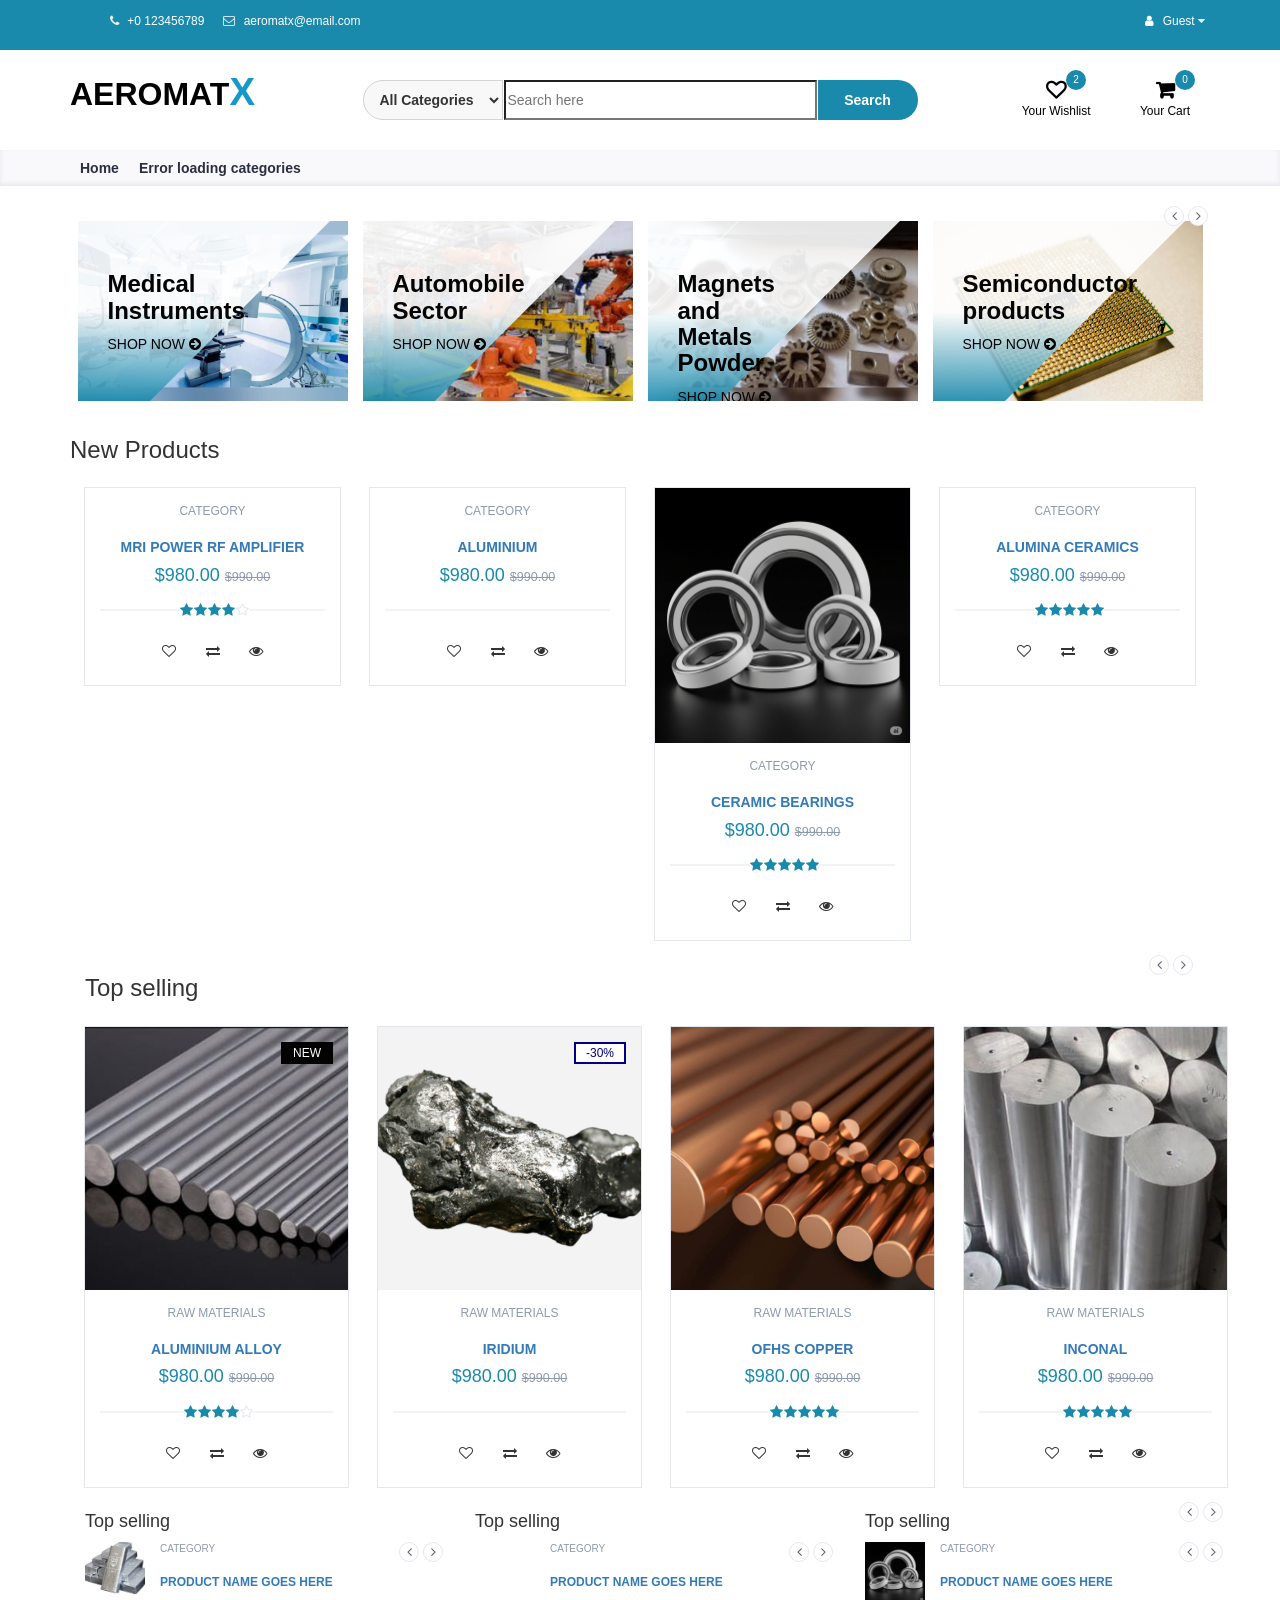
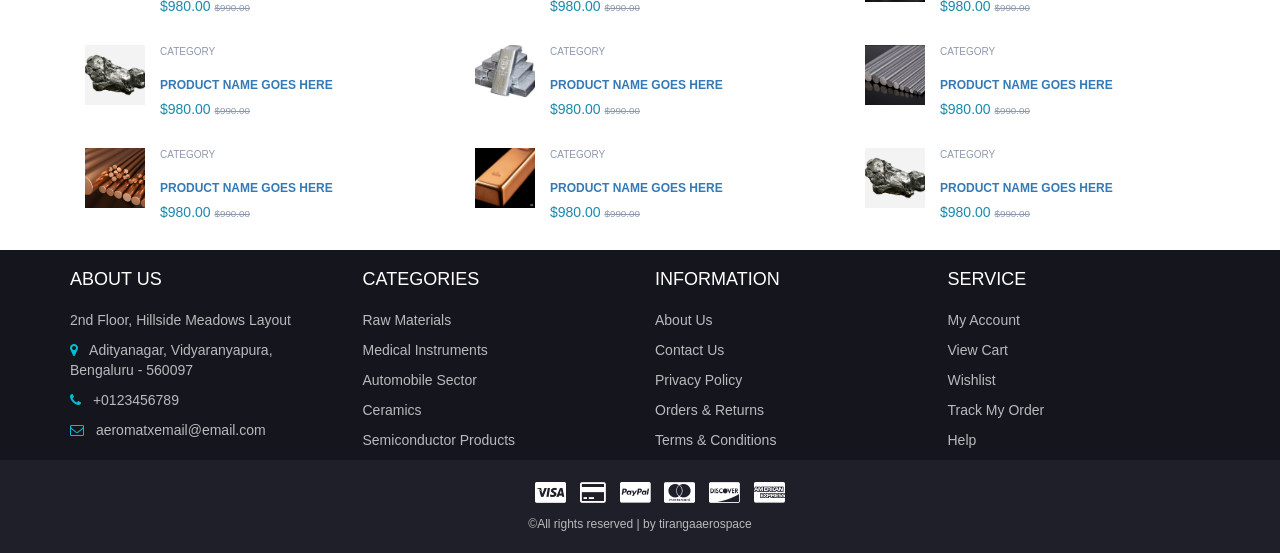
==== commit c8858ce1: "first commit1" ====
--- a/src/main/resources/static/index.html
+++ b/src/main/resources/static/index.html
@@ -101,6 +101,7 @@
 								</div>
 							</div>
 							<!-- /shop -->
+
 							<!-- shop -->
 							<div class="shop">
 								<div class="shop-img">
@@ -112,6 +113,7 @@
 								</div>
 							</div>
 							<!-- /shop -->
+
 							 <div class="shop">
 								<div class="shop-img">
 									<img src="./img/semiconductor.jpg" alt="">
@@ -122,6 +124,7 @@
 								</div>
 							</div>
 							<!-- /shop -->
+
 							 <div class="shop">
 								<div class="shop-img">
 									<img src="./img/cables-connectors-1173522.jpg" alt="">
@@ -200,9 +203,7 @@
 													<button class="quick-view"><i class="fa fa-eye"></i><span class="tooltipp">quick view</span></button>
 												</div>
 											</div>
-											<div class="add-to-cart">
-												<button class="add-to-cart-btn"><i class="fa fa-shopping-cart"></i> add to cart</button>
-											</div>
+											
 										</div>
 										<!-- /product -->
 
@@ -231,9 +232,6 @@
 													<button class="quick-view"><i class="fa fa-eye"></i><span class="tooltipp">quick view</span></button>
 												</div>
 											</div>
-											<div class="add-to-cart">
-												<button class="add-to-cart-btn"><i class="fa fa-shopping-cart"></i> add to cart</button>
-											</div>
 										</div>
 										<!-- /product -->
 
@@ -257,9 +255,6 @@
 													<button class="quick-view"><i class="fa fa-eye"></i><span class="tooltipp">quick view</span></button>
 												</div>
 											</div>
-											<div class="add-to-cart">
-												<button class="add-to-cart-btn"><i class="fa fa-shopping-cart"></i> add to cart</button>
-											</div>
 										</div>
 										<!-- /product -->
 
@@ -285,9 +280,6 @@
 													<button class="quick-view"><i class="fa fa-eye"></i><span class="tooltipp">quick view</span></button>
 												</div>
 											</div>
-											<div class="add-to-cart">
-												<button class="add-to-cart-btn"><i class="fa fa-shopping-cart"></i> add to cart</button>
-											</div>
 										</div>
 										<!-- /product -->
 
@@ -312,9 +304,6 @@
 													<button class="add-to-compare"><i class="fa fa-exchange"></i><span class="tooltipp">add to compare</span></button>
 													<button class="quick-view"><i class="fa fa-eye"></i><span class="tooltipp">quick view</span></button>
 												</div>
-											</div>
-											<div class="add-to-cart">
-												<button class="add-to-cart-btn"><i class="fa fa-shopping-cart"></i> add to cart</button>
 											</div>
 										</div>
 										<!-- /product -->
@@ -395,9 +384,6 @@
 													<button class="quick-view"><i class="fa fa-eye"></i><span class="tooltipp">quick view</span></button>
 												</div>
 											</div>
-											<div class="add-to-cart">
-												<button class="add-to-cart-btn"><i class="fa fa-shopping-cart"></i> add to cart</button>
-											</div>
 										</div>
 										<!-- /product -->
 
@@ -426,9 +412,6 @@
 													<button class="quick-view"><i class="fa fa-eye"></i><span class="tooltipp">quick view</span></button>
 												</div>
 											</div>
-											<div class="add-to-cart">
-												<button class="add-to-cart-btn"><i class="fa fa-shopping-cart"></i> add to cart</button>
-											</div>
 										</div>
 										<!-- /product -->
 
@@ -452,9 +435,6 @@
 													<button class="quick-view"><i class="fa fa-eye"></i><span class="tooltipp">quick view</span></button>
 												</div>
 											</div>
-											<div class="add-to-cart">
-												<button class="add-to-cart-btn"><i class="fa fa-shopping-cart"></i> add to cart</button>
-											</div>
 										</div>
 										<!-- /product -->
 
@@ -480,9 +460,6 @@
 													<button class="quick-view"><i class="fa fa-eye"></i><span class="tooltipp">quick view</span></button>
 												</div>
 											</div>
-											<div class="add-to-cart">
-												<button class="add-to-cart-btn"><i class="fa fa-shopping-cart"></i> add to cart</button>
-											</div>
 										</div>
 										<!-- /product -->
 
@@ -507,9 +484,6 @@
 													<button class="add-to-compare"><i class="fa fa-exchange"></i><span class="tooltipp">add to compare</span></button>
 													<button class="quick-view"><i class="fa fa-eye"></i><span class="tooltipp">quick view</span></button>
 												</div>
-											</div>
-											<div class="add-to-cart">
-												<button class="add-to-cart-btn"><i class="fa fa-shopping-cart"></i> add to cart</button>
 											</div>
 										</div>
 										<!-- /product -->
@@ -837,98 +811,104 @@
 		<script src="js/nouislider.min.js"></script>
 		<script src="js/jquery.zoom.min.js"></script>
 		<script src="js/main1.js"></script>
-		<script src="js/load-partials.js"></script>
 		<script src="js/navigation.js"></script>
 
-		<!-- to display user with login greeting message -->
-		<script>
-function waitForElement(selector, callback) {
-    const checkExist = setInterval(() => {
-        const el = document.querySelector(selector);
-        if (el) {
+
+		<!--for profile information fetching-->
+		<script src="js/profile_update.js"></script>
+		<script src="js/profileBehviour.js"></script>
+
+		
+
+<script>
+ $(function () {
+    // Step 1: Load the header
+    $("#header-placeholder").load("header.html", function () {
+      console.log("✅ header.html loaded");
+
+      // Step 2: Load cart logic
+      const cartScript = document.createElement('script');
+      cartScript.src = 'js/cart.js';
+      document.body.appendChild(cartScript);
+
+      // Step 3: Load frontend-header logic
+      const headerScript = document.createElement('script');
+      headerScript.src = 'js/frontend-header.js?t=' + new Date().getTime(); // prevent cache
+      headerScript.onload = () => {
+        if (typeof loadFrontendHeader === "function") {
+          loadFrontendHeader();
+        }
+      };
+      document.body.appendChild(headerScript);
+
+	     // Utility function to wait for an element to exist
+      function waitForElement(selector, callback) {
+        const checkExist = setInterval(() => {
+          const el = document.querySelector(selector);
+          if (el) {
             clearInterval(checkExist);
             callback(el);
-        }
-    }, 100); // check every 100ms
-}
-
-// Wait for header to fully load and #userDisplay to appear
-waitForElement('#userDisplay', (userDisplay) => {
-    const username = localStorage.getItem('userUsername');
-    const justLoggedIn = localStorage.getItem('justLoggedIn');
-
-    if (username) {
-        userDisplay.textContent = username;
-
-        // 🔄 Replace <i> icon with "Welcome"
-        const iconElement = userDisplay.previousElementSibling;
-        if (iconElement && iconElement.tagName === 'I') {
-            iconElement.outerHTML = '<span style="margin-right: 5px;">Welcome</span>';
-        }
-
-        if (justLoggedIn === 'true') {
-            const greet = document.createElement('div');
-            greet.textContent = `Hello, ${username}!`;
-            greet.style.position = 'fixed';
-            greet.style.top = '20px';
-            greet.style.left = '50%';
-            greet.style.transform = 'translateX(-50%)';
-            greet.style.backgroundColor = '#1989AC';
-            greet.style.color = 'white';
-            greet.style.padding = '10px 20px';
-            greet.style.borderRadius = '10px';
-            greet.style.boxShadow = '0 4px 8px rgba(0, 0, 0, 0.2)';
-            greet.style.zIndex = '9999';
-            greet.style.fontSize = '16px';
-            document.body.appendChild(greet);
-
-            setTimeout(() => {
-                greet.remove();
-            }, 3000);
-
-            localStorage.removeItem('justLoggedIn');
-        }
-    }
-});
-
-</script>
-<script>
-document.addEventListener("DOMContentLoaded", () => {
-  // Show username
-  const username = localStorage.getItem("userUsername");
-  const display = document.getElementById("userDisplay");
-  if (username && display) {
-    display.textContent = username;
-  }
-
-  // Optional: Click toggle (instead of hover)
-  const profileToggle = document.getElementById('profileToggle');
-  const profileLi = document.querySelector('.profile-dropdown');
-  if (profileToggle && profileLi) {
-    profileToggle.addEventListener('click', (e) => {
-      e.preventDefault();
-      profileLi.classList.toggle('active');
-    });
-
-    // Close when clicking outside
-    document.addEventListener('click', (event) => {
-      if (!profileLi.contains(event.target)) {
-        profileLi.classList.remove('active');
+          }
+        }, 100);
       }
     });
-  }
-});
+  });
+
+
 </script>
 
 
-        greet.style.borderRadius = '10px';
-                greet.style.boxShadow = '0 4px 8px rgba(0, 0, 0, 0.2)';
-                greet.style.zIndex = '9999';
-        
-
-
-
-
+<script>
+  $(function () {
+    $("#footer-placeholder").load("footer.html", function () {
+      console.log("✅ footer.html loaded");
+    });
+  });
+</script>
+
+<!-- <script>
+document.addEventListener("DOMContentLoaded", function () {
+    const username = localStorage.getItem("userUsername");
+    const userDisplay = document.getElementById("userDisplay");
+    const userWelcome = document.getElementById("userWelcome");
+    const dropdownMenu = document.getElementById("profileDropdownMenu");
+
+    // Clear current dropdown
+    dropdownMenu.innerHTML = "";
+
+    if (username) {
+      // User is logged in
+      if (userDisplay) userDisplay.textContent = username;
+      if (userWelcome) userWelcome.textContent = "Welcome";
+
+      dropdownMenu.innerHTML = `
+        <li><a href="user-profile.html">Show Profile</a></li>
+        <li><a href="editprofile.html">Edit Profile</a></li>
+        <li><a href="#" id="logoutBtn">Logout</a></li>
+      `;
+    } else {
+      // Not logged in
+      if (userDisplay) userDisplay.textContent = "Guest";
+      if (userWelcome) userWelcome.innerHTML = `<i class="fa fa-user" style="color:white; border-radius: 50%;"></i>`;
+
+      dropdownMenu.innerHTML = `
+        <li><a href="login.html">Login</a></li>
+      `;
+    }
+
+    // Logout handler
+    document.getElementById("logoutBtn")?.addEventListener("click", function () {
+      localStorage.removeItem("userToken");
+      localStorage.removeItem("userUsername");
+      localStorage.removeItem("userEmail");
+      localStorage.removeItem("userId");
+      localStorage.removeItem("userRoles");
+      window.location.href = "login.html";
+    });
+  });
+
+
+</script> -->
 
 
 	</body>
--- a/src/main/resources/static/css/index.css
+++ b/src/main/resources/static/css/index.css
@@ -1,11 +1,12 @@
-
-
 /*=========================================================
 	03 -> Navigation
 ===========================================================*/
 
- /* Navigation Bar Background and Shade  */
- /* #navigation {
+
+/* Navigation Bar Background and Shade  */
+
+
+/* #navigation {
   background-color: #f9f9fb;
   box-shadow: inset 0 -3px 5px #e4e7ed;
   border: none;
@@ -43,544 +44,537 @@
 /*=========================================================
 	01 -> CATEGORY SHOP
 ===========================================================*/
+
 .shop .shop-body h3 {
     color: #030303;
-    font-size: 24px ;
+    font-size: 24px;
     font-weight: 700;
 }
 
 .shop {
-  position: relative;
-  overflow: hidden;
-  margin: 15px 7.5px;
+    position: relative;
+    overflow: hidden;
+    margin: 15px 7.5px;
 }
 
 .shop:before {
-  content: "";
-  position: absolute;
-  top: 0;
-  bottom: 0;
-  left: 0px;
-  width: 60%;
-  background:linear-gradient(white,white,#1989AC);
-
-  opacity: 0.9;
-  -webkit-transform: skewX(-45deg);
-  -ms-transform: skewX(-45deg);
-  transform: skewX(-45deg);
+    content: "";
+    position: absolute;
+    top: 0;
+    bottom: 0;
+    left: 0px;
+    width: 60%;
+    background: linear-gradient(white, white, #1989AC);
+    opacity: 0.9;
+    -webkit-transform: skewX(-45deg);
+    -ms-transform: skewX(-45deg);
+    transform: skewX(-45deg);
 }
 
 .shop:after {
-  content: "";
-  position: absolute;
-  top: 0;
-  bottom: 0;
-  left: 1px;
-  width: 100%;
-  background:linear-gradient(white,white,#1989AC);
-  opacity: 0.9;
-  -webkit-transform: skewX(-45deg) translateX(-100%);
-  -ms-transform: skewX(-45deg) translateX(-100%);
-  transform: skewX(-45deg) translateX(-100%);
+    content: "";
+    position: absolute;
+    top: 0;
+    bottom: 0;
+    left: 1px;
+    width: 100%;
+    background: linear-gradient(white, white, #1989AC);
+    opacity: 0.9;
+    -webkit-transform: skewX(-45deg) translateX(-100%);
+    -ms-transform: skewX(-45deg) translateX(-100%);
+    transform: skewX(-45deg) translateX(-100%);
 }
 
 .shop .shop-img {
-  position: relative;
-  background-color: #a93b3b;
-  z-index: -1;
+    position: relative;
+    background-color: #a93b3b;
+    z-index: -1;
 }
 
 .shop .shop-img>img {
-  width: 100%;
-  -webkit-transition: 0.2s all;
-  transition: 0.2s all;
+    width: 100%;
+    -webkit-transition: 0.2s all;
+    transition: 0.2s all;
 }
 
 .shop:hover .shop-img>img {
-  -webkit-transform: scale(1.1);
-  -ms-transform: scale(1.1);
-  transform: scale(1.1);
+    -webkit-transform: scale(1.1);
+    -ms-transform: scale(1.1);
+    transform: scale(1.1);
 }
 
 .shop .shop-body {
-  position: absolute;
-  top: 0;
-  width: 75%;
-  padding: 30px;
-  z-index: 10;
+    position: absolute;
+    top: 0;
+    width: 75%;
+    padding: 30px;
+    z-index: 10;
 }
 
 .shop .shop-body h3 {
-  color: #030303;
-  font-size: ;
+    color: #030303;
+    font-size: ;
 }
 
 .shop .shop-body .cta-btn {
-  color: #030303;
-  text-transform: uppercase;
-  font-weight: 200;
-  text-decoration: none;
-}
-
+    color: #030303;
+    text-transform: uppercase;
+    font-weight: 200;
+    text-decoration: none;
+}
 
 
 /*=========================================================
 	02 -> PRODUCT
 ===========================================================*/
 
+
 /*----------------------------*\
 	product
 \*----------------------------*/
 
 .product {
-  position: relative;
-  margin: 15px 0px;
-  -webkit-box-shadow: 0px 0px 0px 0px #E4E7ED, 0px 0px 0px 1px #E4E7ED;
-  box-shadow: 0px 0px 0px 0px #E4E7ED, 0px 0px 0px 1px #E4E7ED;
-  -webkit-transition: 0.2s all;
-  transition: 0.2s all;
+    position: relative;
+    margin: 15px 0px;
+    -webkit-box-shadow: 0px 0px 0px 0px #E4E7ED, 0px 0px 0px 1px #E4E7ED;
+    box-shadow: 0px 0px 0px 0px #E4E7ED, 0px 0px 0px 1px #E4E7ED;
+    -webkit-transition: 0.2s all;
+    transition: 0.2s all;
 }
 
 .product:hover {
-  -webkit-box-shadow: 0px 0px 6px 0px #E4E7ED, 0px 0px 0px 2px #1989AC;
-  box-shadow: 0px 0px 6px 0px #E4E7ED, 0px 0px 0px 2px #1989AC;
+    -webkit-box-shadow: 0px 0px 6px 0px #E4E7ED, 0px 0px 0px 2px #1989AC;
+    box-shadow: 0px 0px 6px 0px #E4E7ED, 0px 0px 0px 2px #1989AC;
 }
 
 .product .product-img {
-  position: relative;
+    position: relative;
 }
 
 .product .product-img>img {
-  width: 100%;
+    width: 100%;
 }
 
 .product .product-img .product-label {
-  position: absolute;
-  top: 15px;
-  right: 15px;
+    position: absolute;
+    top: 15px;
+    right: 15px;
 }
 
 .product .product-img .product-label>span {
-  border: 2px solid;
-  padding: 2px 10px;
-  font-size: 12px;
+    border: 2px solid;
+    padding: 2px 10px;
+    font-size: 12px;
 }
 
 .product .product-img .product-label>span.sale {
-  background-color: #FFF;
-  border-color: #navy;
-  color: navy;
+    background-color: #FFF;
+    border-color: #navy;
+    color: navy;
 }
 
 .product .product-img .product-label>span.new {
-  background-color: #030303;
-  border-color: #030303;
-  color: #FFF;
+    background-color: #030303;
+    border-color: #030303;
+    color: #FFF;
 }
 
 .product .product-body {
-  position: relative;
-  padding: 15px;
-  background-color: #FFF;
-  text-align: center;
-  z-index: 20;
+    position: relative;
+    padding: 15px;
+    background-color: #FFF;
+    text-align: center;
+    z-index: 20;
 }
 
 .product .product-body .product-category {
-  text-transform: uppercase;
-  font-size: 12px;
-  color: #8D99AE;
+    text-transform: uppercase;
+    font-size: 12px;
+    color: #8D99AE;
 }
 
 .product .product-body .product-name {
-  text-transform: uppercase;
-  font-size: 14px;
+    text-transform: uppercase;
+    font-size: 14px;
 }
 
 .product .product-body .product-name>a {
-  font-weight: 700;
-}
-
-.product .product-body .product-name>a:hover, .product .product-body .product-name>a:focus {
-  color: #navy;
+    font-weight: 700;
+}
+
+.product .product-body .product-name>a:hover,
+.product .product-body .product-name>a:focus {
+    color: #navy;
 }
 
 .product .product-body .product-price {
-  color: #1989AC;
-  font-size: 18px;
+    color: #1989AC;
+    font-size: 18px;
 }
 
 .product .product-body .product-price .product-old-price {
-  font-size: 70%;
-  font-weight: 400;
-  color: #8D99AE;
+    font-size: 70%;
+    font-weight: 400;
+    color: #8D99AE;
 }
 
 .product .product-body .product-rating {
-  position: relative;
-  margin: 15px 0px 10px;
-  height: 20px;
+    position: relative;
+    margin: 15px 0px 10px;
+    height: 20px;
 }
 
 .product .product-body .product-rating>i {
-  position: relative;
-  width: 14px;
-  margin-right: -4px;
-  background: #FFF;
-  color: #E4E7ED;
-  z-index: 10;
+    position: relative;
+    width: 14px;
+    margin-right: -4px;
+    background: #FFF;
+    color: #E4E7ED;
+    z-index: 10;
 }
 
 .product .product-body .product-rating>i.fa-star {
-  color: #1989AC;
+    color: #1989AC;
 }
 
 .product .product-body .product-rating:after {
-  content: "";
-  position: absolute;
-  top: 50%;
-  left: 0;
-  right: 0;
-  -webkit-transform: translateY(-50%);
-  -ms-transform: translateY(-50%);
-  transform: translateY(-50%);
-  height: 1px;
-  background-color: #E4E7ED;
+    content: "";
+    position: absolute;
+    top: 50%;
+    left: 0;
+    right: 0;
+    -webkit-transform: translateY(-50%);
+    -ms-transform: translateY(-50%);
+    transform: translateY(-50%);
+    height: 1px;
+    background-color: #E4E7ED;
 }
 
 .product .product-body .product-btns>button {
-  position: relative;
-  width: 40px;
-  height: 40px;
-  line-height: 40px;
-  background: transparent;
-  border: none;
-  -webkit-transition: 0.2s all;
-  transition: 0.2s all;
+    position: relative;
+    width: 40px;
+    height: 40px;
+    line-height: 40px;
+    background: transparent;
+    border: none;
+    -webkit-transition: 0.2s all;
+    transition: 0.2s all;
 }
 
 .product .product-body .product-btns>button:hover {
-  background-color: #E4E7ED;
-  color: #1989AC;
-  border-radius: 50%;
+    background-color: #E4E7ED;
+    color: #1989AC;
+    border-radius: 50%;
 }
 
 .product .product-body .product-btns>button .tooltipp {
-  position: absolute;
-  bottom: 100%;
-  left: 50%;
-  -webkit-transform: translate(-50%, -15px);
-  -ms-transform: translate(-50%, -15px);
-  transform: translate(-50%, -15px);
-  width: 150px;
-  padding: 10px;
-  font-size: 12px;
-  line-height: 10px;
-  background: #1e1f29;
-  color: #FFF;
-  text-transform: uppercase;
-  z-index: 10;
-  opacity: 0;
-  visibility: hidden;
-  -webkit-transition: 0.2s all;
-  transition: 0.2s all;
+    position: absolute;
+    bottom: 100%;
+    left: 50%;
+    -webkit-transform: translate(-50%, -15px);
+    -ms-transform: translate(-50%, -15px);
+    transform: translate(-50%, -15px);
+    width: 150px;
+    padding: 10px;
+    font-size: 12px;
+    line-height: 10px;
+    background: #1e1f29;
+    color: #FFF;
+    text-transform: uppercase;
+    z-index: 10;
+    opacity: 0;
+    visibility: hidden;
+    -webkit-transition: 0.2s all;
+    transition: 0.2s all;
 }
 
 .product .product-body .product-btns>button:hover .tooltipp {
-  opacity: 1;
-  visibility: visible;
-  -webkit-transform: translate(-50%, -5px);
-  -ms-transform: translate(-50%, -5px);
-  transform: translate(-50%, -5px);
+    opacity: 1;
+    visibility: visible;
+    -webkit-transform: translate(-50%, -5px);
+    -ms-transform: translate(-50%, -5px);
+    transform: translate(-50%, -5px);
 }
 
 .product .add-to-cart {
-  position: absolute;
-  left: 1px;
-  right: 1px;
-  bottom: 1px;
-  padding: 15px;
-  background: #FFF;
-  text-align: center;
-  -webkit-transform: translateY(0%);
-  -ms-transform: translateY(0%);
-  transform: translateY(0%);
-  -webkit-transition: 0.2s all;
-  transition: 0.2s all;
-  z-index: 2;
+    position: absolute;
+    left: 1px;
+    right: 1px;
+    bottom: 1px;
+    padding: 15px;
+    background: #FFF;
+    text-align: center;
+    -webkit-transform: translateY(0%);
+    -ms-transform: translateY(0%);
+    transform: translateY(0%);
+    -webkit-transition: 0.2s all;
+    transition: 0.2s all;
+    z-index: 2;
 }
 
 .product:hover .add-to-cart {
-  -webkit-transform: translateY(100%);
-  -ms-transform: translateY(100%);
-  transform: translateY(100%);
+    -webkit-transform: translateY(100%);
+    -ms-transform: translateY(100%);
+    transform: translateY(100%);
 }
 
 .product .add-to-cart .add-to-cart-btn {
-  position: relative;
-  border: 2px solid transparent;
-  height: 40px;
-  padding: 0 30px;
-  background-color: #1989AC;
-  color: #FFF;
-  text-transform: uppercase;
-  font-weight: 700;
-  border-radius: 40px;
-  -webkit-transition: 0.2s all;
-  transition: 0.2s all;
+    position: relative;
+    border: 2px solid transparent;
+    height: 40px;
+    padding: 0 30px;
+    background-color: #1989AC;
+    color: #FFF;
+    text-transform: uppercase;
+    font-weight: 700;
+    border-radius: 40px;
+    -webkit-transition: 0.2s all;
+    transition: 0.2s all;
 }
 
 .product .add-to-cart .add-to-cart-btn>i {
-  position: absolute;
-  left: 0;
-  top: 0;
-  width: 40px;
-  height: 40px;
-  line-height: 38px;
-  color: #1989AC;
-  opacity: 0;
-  visibility: hidden;
+    position: absolute;
+    left: 0;
+    top: 0;
+    width: 40px;
+    height: 40px;
+    line-height: 38px;
+    color: #1989AC;
+    opacity: 0;
+    visibility: hidden;
 }
 
 .product .add-to-cart .add-to-cart-btn:hover {
-  background-color: #FFF;
-  color: #1989AC;
-  border-color: #1989AC;
-  padding: 0px 30px 0px 50px;
+    background-color: #FFF;
+    color: #1989AC;
+    border-color: #1989AC;
+    padding: 0px 30px 0px 50px;
 }
 
 .product .add-to-cart .add-to-cart-btn:hover>i {
-  opacity: 1;
-  visibility: visible;
-}
+    opacity: 1;
+    visibility: visible;
+}
+
 
 /*----------------------------*\
 	Widget product
 \*----------------------------*/
 
 .product-widget {
-  position: relative;
+    position: relative;
 }
 
 .product-widget+.product-widget {
-  margin: 30px 0px;
+    margin: 30px 0px;
 }
 
 .product-widget .product-img {
-  position: absolute;
-  left: 0px;
-  top: 0px;
-  width: 60px;
+    position: absolute;
+    left: 0px;
+    top: 0px;
+    width: 60px;
 }
 
 .product-widget .product-img>img {
-  width: 100%;
+    width: 100%;
 }
 
 .product-widget .product-body {
-  padding-left: 75px;
-  min-height: 60px;
+    padding-left: 75px;
+    min-height: 60px;
 }
 
 .product-widget .product-body .product-category {
-  text-transform: uppercase;
-  font-size: 10px;
-  color: #8D99AE;
+    text-transform: uppercase;
+    font-size: 10px;
+    color: #8D99AE;
 }
 
 .product-widget .product-body .product-name {
-  text-transform: uppercase;
-  font-size: 12px;
+    text-transform: uppercase;
+    font-size: 12px;
 }
 
 .product-widget .product-body .product-name>a {
-  font-weight: 700;
-}
-
-.product-widget .product-body .product-name>a:hover, .product-widget .product-body .product-name>a:focus {
-  color: #1989AC;
+    font-weight: 700;
+}
+
+.product-widget .product-body .product-name>a:hover,
+.product-widget .product-body .product-name>a:focus {
+    color: #1989AC;
 }
 
 .product-widget .product-body .product-price {
-  font-size: 14px;
-  color: #1989AC;
+    font-size: 14px;
+    color: #1989AC;
 }
 
 .product-widget .product-body .product-price .product-old-price {
-  font-size: 70%;
-  font-weight: 400;
-  color: #8D99AE;
+    font-size: 70%;
+    font-weight: 400;
+    color: #8D99AE;
 }
 
 .product-widget .product-body .product-price .qty {
-  font-weight: 400;
-  margin-right: 10px;
+    font-weight: 400;
+    margin-right: 10px;
 }
 
 .product-widget .delete {
-  position: absolute;
-  top: 0;
-  left: 0;
-  height: 14px;
-  width: 14px;
-  text-align: center;
-  font-size: 10px;
-  padding: 0;
-  background: #1e1f29;
-  border: none;
-  color: #FFF;
-}
+    position: absolute;
+    top: 0;
+    left: 0;
+    height: 14px;
+    width: 14px;
+    text-align: center;
+    font-size: 10px;
+    padding: 0;
+    background: #1e1f29;
+    border: none;
+    color: #FFF;
+}
+
 
 /*----------------------------*\
 	Products slick
 \*----------------------------*/
 
 .products-slick .slick-list {
-  padding-bottom: 60px;
-  margin-bottom: -60px;
-  z-index: 2;
+    padding-bottom: 60px;
+    margin-bottom: -60px;
+    z-index: 2;
 }
 
 .products-slick .product.slick-slide {
-  margin: 15px;
+    margin: 15px;
 }
 
 .products-tabs>.tab-pane {
-  display: block;
-  height: 0;
-  opacity: 0;
-  visibility: hidden;
-  overflow-y: hidden;
-  padding-bottom: 60px;
-  margin-bottom: -60px;
+    display: block;
+    height: 0;
+    opacity: 0;
+    visibility: hidden;
+    overflow-y: hidden;
+    padding-bottom: 60px;
+    margin-bottom: -60px;
 }
 
 .products-tabs>.tab-pane.active {
-  opacity: 1;
-  visibility: visible;
-  height: auto;
+    opacity: 1;
+    visibility: visible;
+    height: auto;
 }
 
 .products-slick-nav {
-  position: absolute;
-  right: 15px;
-  z-index: 10;
-}
-
-.products-slick-nav .slick-prev, .products-slick-nav .slick-next {
-  position: static;
-  -webkit-transform: none;
-  -ms-transform: none;
-  transform: none;
-  width: 20px;
-  height: 20px;
-  display: inline-block !important;
-  margin: 0px 2px;
-}
-
-.products-slick-nav .slick-prev:before, .products-slick-nav .slick-next:before {
-  font-size: 14px;
-}
+    position: absolute;
+    right: 15px;
+    z-index: 10;
+}
+
+.products-slick-nav .slick-prev,
+.products-slick-nav .slick-next {
+    position: static;
+    -webkit-transform: none;
+    -ms-transform: none;
+    transform: none;
+    width: 20px;
+    height: 20px;
+    display: inline-block !important;
+    margin: 0px 2px;
+}
+
+.products-slick-nav .slick-prev:before,
+.products-slick-nav .slick-next:before {
+    font-size: 14px;
+}
+
 
 /*=========================================================
 	07 -> PRODUCTS PAGE
 ===========================================================*/
 
 
-
-
-
-
-
-
-
-
-
-
-
 /*=========================================================
 	08 -> PRODUCT DETAILS PAGE
 ===========================================================*/
 
+
 /*----------------------------*\
 	Product view
 \*----------------------------*/
 
 #product-main-img .slick-prev {
-  -webkit-transform: translateX(-15px);
-  -ms-transform: translateX(-15px);
-  transform: translateX(-15px);
-  left: 15px;
+    -webkit-transform: translateX(-15px);
+    -ms-transform: translateX(-15px);
+    transform: translateX(-15px);
+    left: 15px;
 }
 
 #product-main-img .slick-next {
-  -webkit-transform: translateX(15px);
-  -ms-transform: translateX(15px);
-  transform: translateX(15px);
-  right: 15px;
-}
-
-#product-main-img .slick-prev, #product-main-img .slick-next {
-  opacity: 0;
-  visibility: hidden;
-  -webkit-transition: 0.2s all;
-  transition: 0.2s all;
-}
-
-#product-main-img:hover .slick-prev, #product-main-img:hover .slick-next {
-  -webkit-transform: translateX(0%);
-  -ms-transform: translateX(0%);
-  transform: translateX(0%);
-  opacity: 1;
-  visibility: visible;
+    -webkit-transform: translateX(15px);
+    -ms-transform: translateX(15px);
+    transform: translateX(15px);
+    right: 15px;
+}
+
+#product-main-img .slick-prev,
+#product-main-img .slick-next {
+    opacity: 0;
+    visibility: hidden;
+    -webkit-transition: 0.2s all;
+    transition: 0.2s all;
+}
+
+#product-main-img:hover .slick-prev,
+#product-main-img:hover .slick-next {
+    -webkit-transform: translateX(0%);
+    -ms-transform: translateX(0%);
+    transform: translateX(0%);
+    opacity: 1;
+    visibility: visible;
 }
 
 #product-main-img .zoomImg {
-  background-color: #FFF;
+    background-color: #FFF;
 }
 
 #product-imgs .product-preview {
-  margin: 0px 5px;
-  border: 1px solid #E4E7ED;
+    margin: 0px 5px;
+    border: 1px solid #E4E7ED;
 }
 
 #product-imgs .product-preview.slick-current {
-  border-color: #1989AC;
+    border-color: #1989AC;
 }
 
 #product-imgs .slick-prev {
-  top: -20px;
-  left: 50%;
-  -webkit-transform: translateX(-50%);
-  -ms-transform: translateX(-50%);
-  transform: translateX(-50%);
+    top: -20px;
+    left: 50%;
+    -webkit-transform: translateX(-50%);
+    -ms-transform: translateX(-50%);
+    transform: translateX(-50%);
 }
 
 #product-imgs .slick-next {
-  top: calc(100% - 20px);
-  left: 50%;
-  -webkit-transform: translateX(-50%);
-  -ms-transform: translateX(-50%);
-  transform: translateX(-50%);
+    top: calc(100% - 20px);
+    left: 50%;
+    -webkit-transform: translateX(-50%);
+    -ms-transform: translateX(-50%);
+    transform: translateX(-50%);
 }
 
 #product-imgs .slick-prev:before {
-  content: "\f106";
+    content: "\f106";
 }
 
 #product-imgs .slick-next:before {
-  content: "\f107";
+    content: "\f107";
 }
 
 .product-preview img {
-  width: 100%;
-}
-
-
-
-
-
-
+    width: 100%;
+}
 
 
 /*=========================================================
@@ -590,147 +584,164 @@
 
 /* Footer Top Section */
 
-
 .footer-top {
-  background-color: #15161D;
-  color: #B9BABC;
-  padding: 40px auto;
-
-}
+    background-color: #15161D;
+    color: #B9BABC;
+    padding: 40px auto;
+}
+
 
 /* Footer Bottom Section */
+
 .footer-bottom {
-  background-color: #1E1F29;
-  color: #B9BABC;
-  padding: 20px 0;
-
-}
+    background-color: #1E1F29;
+    color: #B9BABC;
+    padding: 20px 0;
+}
+
 
 /* Footer Titles */
+
 .footer-title {
-  color: #FFF;
-  font-size: 18px;
-  text-transform: uppercase;
-  margin-bottom: 20px;
-}
+    color: #FFF;
+    font-size: 18px;
+    text-transform: uppercase;
+    margin-bottom: 20px;
+}
+
 
 /* Footer Links */
+
 .footer-links {
-  list-style: none;
-  padding-left: 0;
+    list-style: none;
+    padding-left: 0;
 }
 
 .footer-links li {
-  margin-bottom: 10px;
+    margin-bottom: 10px;
 }
 
 .footer-links a {
-  color: #B9BABC;
-  text-decoration: none;
+    color: #B9BABC;
+    text-decoration: none;
 }
 
 .footer-links a:hover {
-  color: #00bcd4;
+    color: #00bcd4;
 }
 
 .footer-links i {
-  margin-right: 8px;
-  color: #00bcd4;
-}
+    margin-right: 8px;
+    color: #00bcd4;
+}
+
 
 /* Payment Icons */
+
 .footer-payments li {
-  display: inline-block;
-  margin: 0 5px;
+    display: inline-block;
+    margin: 0 5px;
 }
 
 .footer-payments i {
-  font-size: 24px;
-  color: white;
+    font-size: 24px;
+    color: white;
 }
 
 .copyright {
-  margin-top: 10px;
-  display: block;
-  font-size: 12px;
-  color: #B9BABC;
-}
-
+    margin-top: 10px;
+    display: block;
+    font-size: 12px;
+    color: #B9BABC;
+}
 
 
 /*=========================================================
 	12 -> SLICK STYLE
 ===========================================================*/
 
+
 /*----------------------------*\
 	Arrows
 \*----------------------------*/
 
-.slick-prev, .slick-next {
-  width: 40px;
-  height: 40px;
-  border: 1px solid #E4E7ED;
-  background-color: #FFF;
-  border-radius: 50%;
-  z-index: 22;
-  -webkit-transition: 0.2s all;
-  transition: 0.2s all;
-}
-
-.slick-prev:hover, .slick-prev:focus, .slick-next:hover, .slick-next:focus {
-  background-color: #1989AC;
-  border-color: #1989AC;
-}
-
-.slick-prev:before, .slick-next:before {
-  font-family: FontAwesome;
-  color: #2B2D42;
+.slick-prev,
+.slick-next {
+    width: 40px;
+    height: 40px;
+    border: 1px solid #E4E7ED;
+    background-color: #FFF;
+    border-radius: 50%;
+    z-index: 22;
+    -webkit-transition: 0.2s all;
+    transition: 0.2s all;
+}
+
+.slick-prev:hover,
+.slick-prev:focus,
+.slick-next:hover,
+.slick-next:focus {
+    background-color: #1989AC;
+    border-color: #1989AC;
+}
+
+.slick-prev:before,
+.slick-next:before {
+    font-family: FontAwesome;
+    color: #2B2D42;
 }
 
 .slick-prev:before {
-  content: "\f104";
+    content: "\f104";
 }
 
 .slick-next:before {
-  content: "\f105";
-}
-
-.slick-prev:hover:before, .slick-prev:focus:before, .slick-next:hover:before, .slick-next:focus:before {
-  color: #FFF;
+    content: "\f105";
+}
+
+.slick-prev:hover:before,
+.slick-prev:focus:before,
+.slick-next:hover:before,
+.slick-next:focus:before {
+    color: #FFF;
 }
 
 .slick-prev {
-  left: -20px;
+    left: -20px;
 }
 
 .slick-next {
-  right: -20px;
-}
+    right: -20px;
+}
+
 
 /*----------------------------*\
 	Dots
 \*----------------------------*/
 
-.slick-dots li, .slick-dots li button, .slick-dots li button:before {
-  width: 10px;
-  height: 10px;
-}
-
+.slick-dots li,
+.slick-dots li button,
 .slick-dots li button:before {
-  content: "";
-  opacity: 1;
-  background: #E4E7ED;
-  border-radius: 50%;
+    width: 10px;
+    height: 10px;
+}
+
+.slick-dots li button:before {
+    content: "";
+    opacity: 1;
+    background: #E4E7ED;
+    border-radius: 50%;
 }
 
 .slick-dots li.slick-active button:before {
-  background-color: #1989AC;
+    background-color: #1989AC;
 }
 
 .custom-dots .slick-dots {
-  position: static;
-  margin: 15px 0px;
-}
+    position: static;
+    margin: 15px 0px;
+}
+
 
 /*=========================================================
 	13 -> RESPONSIVE
@@ -739,82 +750,154 @@
 @media only screen and (max-width: 1201px) {}
 
 @media only screen and (max-width: 991px) {
-  #top-header .header-links.pull-left {
-    float: none !important;
-  }
-  #top-header .header-links.pull-right {
-    float: none !important;
-    margin-top: 5px;
+    #top-header .header-links.pull-left {
+        float: none !important;
+    }
+    #top-header .header-links.pull-right {
+        float: none !important;
+        margin-top: 5px;
+        text-decoration: none;
+    }
+    .header-logo {
+        float: none;
+        text-align: center;
+    }
+    .header-logo .logo {
+        display: inline-block;
+    }
+    #product-imgs {
+        margin-bottom: 60px;
+        margin-top: 15px;
+    }
+    #rating {
+        text-align: center;
+    }
+    #reviews {
+        margin-top: 30px;
+        margin-bottom: 30px;
+    }
+}
+
+@media only screen and (max-width: 767px) {
+    .section-title .section-nav {
+        float: none;
+        margin-top: 10px;
+    }
+    .section-tab-nav li {
+        margin-top: 10px;
+    }
+}
+
+@media only screen and (max-width: 480px) {
+    [class*='col-xs'] {
+        width: 100%;
+    }
+    .store-grid {
+        float: none;
+        margin-top: 10px;
+    }
+    .store-pagination {
+        float: none;
+        margin-top: 10px;
+    }
+}
+
+.logo {
+    font-size: 32px;
+    /* Matches Electro size */
+    font-weight: 700;
+    /* Bold like in the screenshot */
+    color: white;
+    font-family: 'Arial', sans-serif;
     text-decoration: none;
-  }
-  .header-logo {
-    float: none;
+    display: inline-block;
+}
+
+.aero {
+    color: red;
+}
+
+.matx {
+    color: white;
+    position: relative;
+}
+
+.matx::after {
+    content: '.';
+    color: #E8F1F5;
+    /* Red dot like Electro */
+    font-size: 34px;
+    /* Slightly bigger than text */
+    position: absolute;
+    top: -3px;
+    right: -12px;
+}
+
+
+/* Cart Modal Styles */
+
+.cart-summary {
+    background-color: #f8f9fa;
+    padding: 20px;
+    border-radius: 5px;
+    position: sticky;
+    top: 20px;
+}
+
+.btn-checkout {
+    background-color: #1989AC;
+    color: white;
+    padding: 12px 20px;
+    border: none;
+    border-radius: 5px;
+    font-weight: 600;
+    width: 100%;
+    margin-top: 15px;
+}
+
+.btn-checkout:hover {
+    background-color: #156d8a;
+    color: white;
+}
+
+.cart-item {
+    border: 1px solid #e9ecef;
+    border-radius: 5px;
+    padding: 15px;
+    margin-bottom: 15px;
+    background-color: white;
+}
+
+.cart-item img {
+    width: 80px;
+    height: 80px;
+    object-fit: cover;
+    border-radius: 5px;
+}
+
+.quantity-controls {
+    display: flex;
+    align-items: center;
+    gap: 10px;
+}
+
+.quantity-controls button {
+    width: 30px;
+    height: 30px;
+    border: 1px solid #ddd;
+    background: white;
+    border-radius: 3px;
+}
+
+.quantity-controls input {
+    width: 60px;
     text-align: center;
-  }
-  .header-logo .logo {
-    display: inline-block;
-  }
-  #product-imgs {
-    margin-bottom: 60px;
-    margin-top: 15px;
-  }
-  #rating {
-    text-align: center;
-  }
-  #reviews {
-    margin-top: 30px;
-    margin-bottom: 30px;
-  }
-}
-
-@media only screen and (max-width: 767px) {
-  .section-title .section-nav {
-    float: none;
-    margin-top: 10px;
-  }
-  .section-tab-nav li {
-    margin-top: 10px;
-  }
-}
-
-@media only screen and (max-width: 480px) {
-  [class*='col-xs'] {
-    width: 100%;
-  }
-  .store-grid {
-    float: none;
-    margin-top: 10px;
-  }
-  .store-pagination {
-    float: none;
-    margin-top: 10px;
-  }
-}
-
-.logo {
-  font-size: 32px;           /* Matches Electro size */
-  font-weight: 700;          /* Bold like in the screenshot */
-  color: white;
-  font-family: 'Arial', sans-serif;
-  text-decoration: none;
-  display: inline-block;
-}
-
-.aero {
-  color: red;
-}
-
-.matx {
-  color: white;
-  position: relative;
-}
-
-.matx::after {
-  content: '.';
-  color: #E8F1F5;           /* Red dot like Electro */
-  font-size: 34px;          /* Slightly bigger than text */
-  position: absolute;
-  top: -3px;
-  right: -12px;
-}
-
+    border: 1px solid #ddd;
+    border-radius: 3px;
+    padding: 5px;
+}
+
+#modal-cart-items-container {
+    max-height: 400px;
+    overflow-y: auto;
+}
